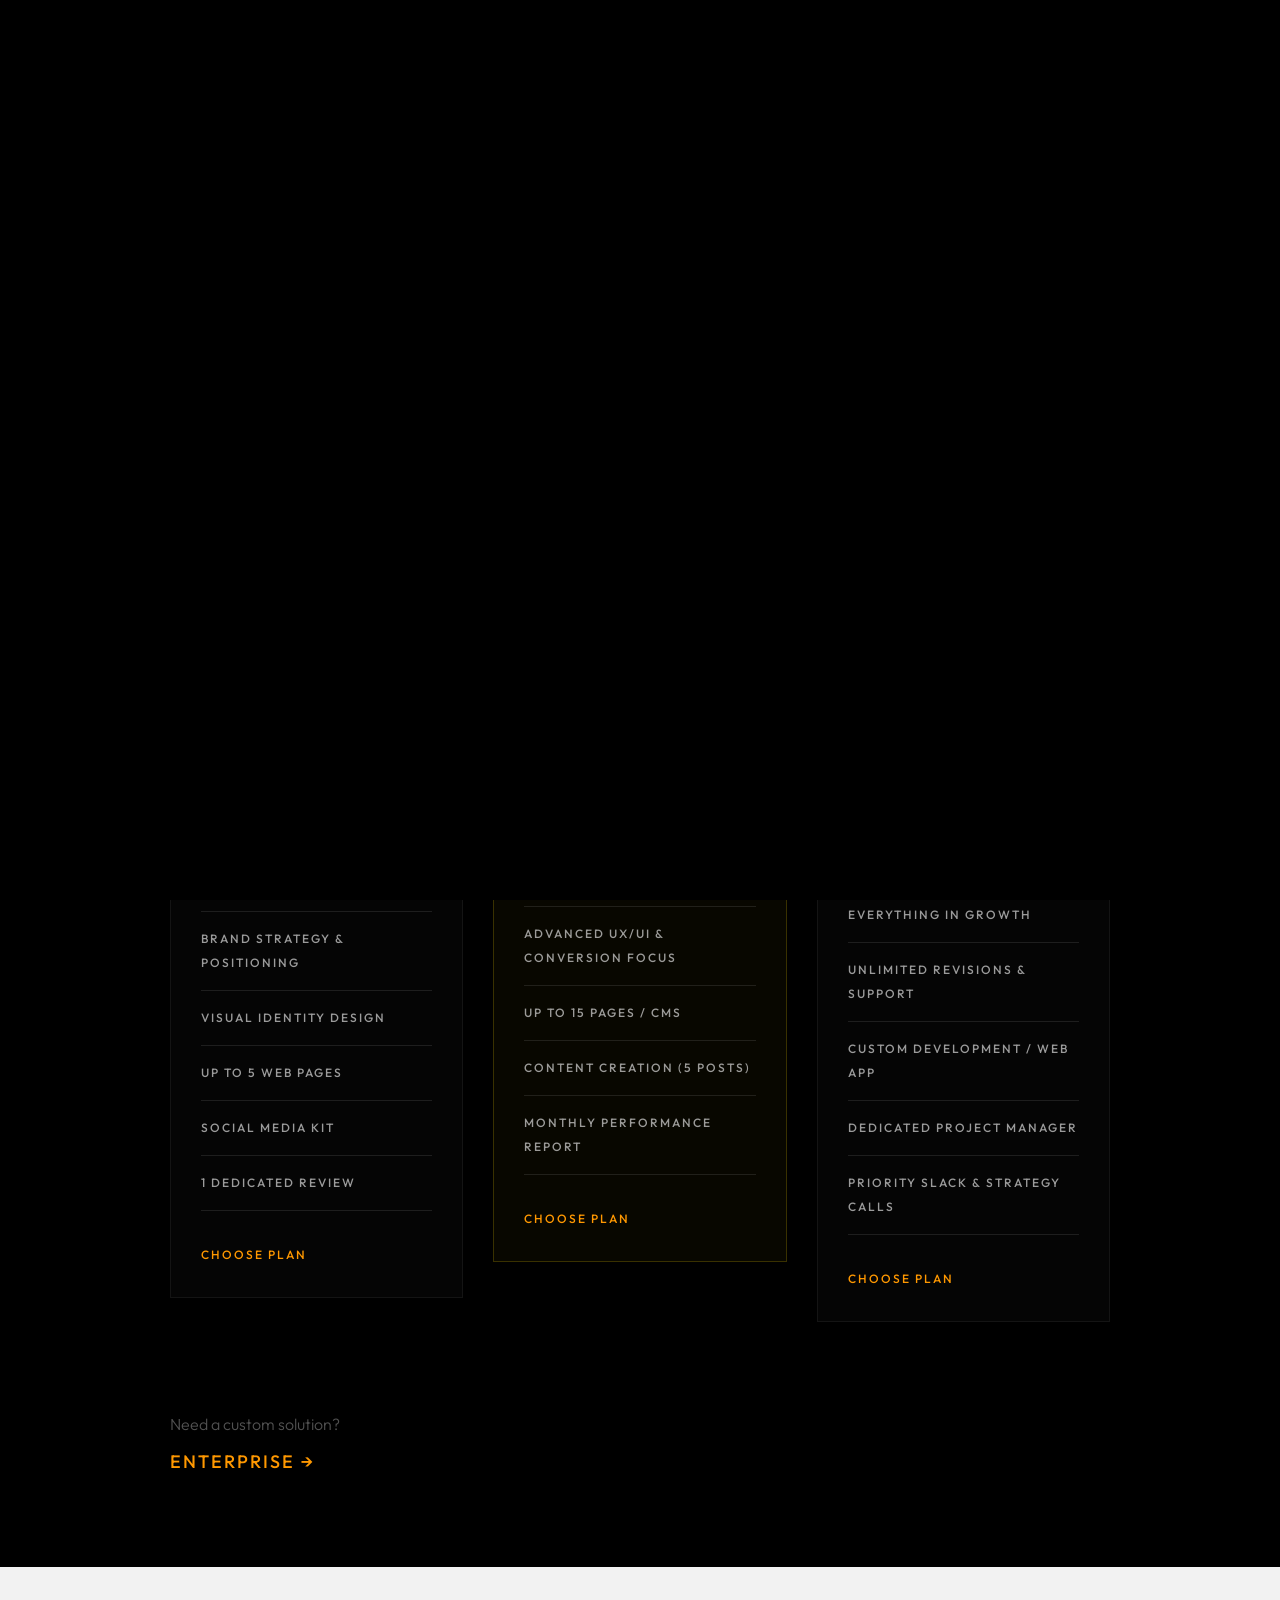
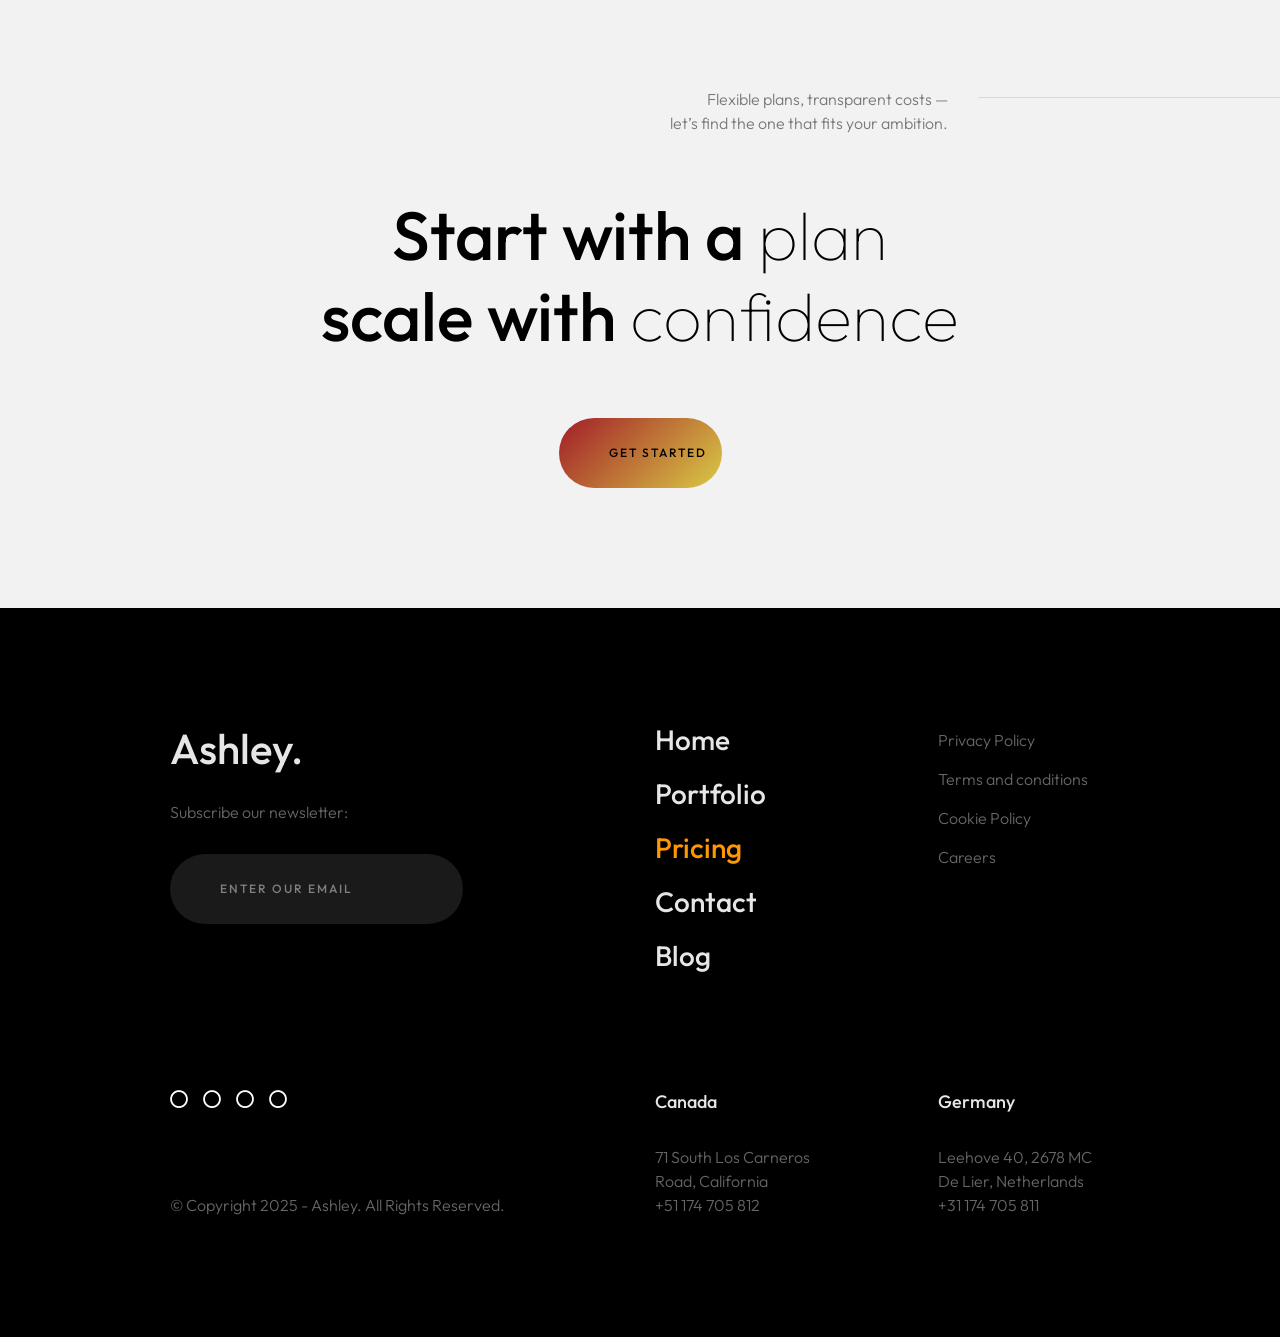
==== pricing.html @ d5f444a1 "eliora visuals website starter remplet" ====
<!DOCTYPE html>
<html lang="zxx">

<head>

    <meta charset="UTF-8">
    <meta name="viewport" content="width=device-width, initial-scale=1.0">
    <meta http-equiv="X-UA-Compatible" content="ie=edge">

    <!-- bootstrap grid css -->
    <link rel="stylesheet" href="css/plugins/bootstrap-grid.css">
    <!-- font awesome css -->
    <link rel="stylesheet" href="css/plugins/font-awesome.min.css">
    <!-- swiper css -->
    <link rel="stylesheet" href="css/plugins/swiper.min.css">
    <!-- fancybox css -->
    <link rel="stylesheet" href="css/plugins/fancybox.min.css">
    <!-- ashley scss -->
    <link rel="stylesheet" href="css/style.css">
    <!-- page name -->
    <title>Ashley · Pricing</title>

</head>

<body>

    <!-- wrapper -->
    <div class="mil-wrapper" id="top">

        <!-- cursor -->
        <div class="mil-ball">
            <span class="mil-icon-1">
                <svg viewBox="0 0 128 128">
                    <path d="M106.1,41.9c-1.2-1.2-3.1-1.2-4.2,0c-1.2,1.2-1.2,3.1,0,4.2L116.8,61H11.2l14.9-14.9c1.2-1.2,1.2-3.1,0-4.2	c-1.2-1.2-3.1-1.2-4.2,0l-20,20c-1.2,1.2-1.2,3.1,0,4.2l20,20c0.6,0.6,1.4,0.9,2.1,0.9s1.5-0.3,2.1-0.9c1.2-1.2,1.2-3.1,0-4.2	L11.2,67h105.5l-14.9,14.9c-1.2,1.2-1.2,3.1,0,4.2c0.6,0.6,1.4,0.9,2.1,0.9s1.5-0.3,2.1-0.9l20-20c1.2-1.2,1.2-3.1,0-4.2L106.1,41.9	z" />
                </svg>
            </span>
            <div class="mil-more-text">More</div>
            <div class="mil-choose-text">Сhoose</div>
        </div>
        <!-- cursor end -->

        <!-- preloader -->
        <div class="mil-preloader">
            <div class="mil-preloader-animation">
                <div class="mil-pos-abs mil-animation-1">
                    <p class="mil-h3 mil-muted mil-thin">We</p>
                    <p class="mil-h3 mil-muted mil-thin">Speak in</p>
                    <p class="mil-h3 mil-muted mil-thin">Light</p>
                </div>
                <div class="mil-pos-abs mil-animation-2">
                    <div class="mil-reveal-frame">
                        <p class="mil-reveal-box"></p>
                        <p class="mil-h3 mil-muted">ELIORA VISUALS.</p>
                    </div>
                </div>
            </div>
        </div>
        <!-- preloader end -->

        <!-- scrollbar progress -->
        <div class="mil-progress-track">
            <div class="mil-progress"></div>
        </div>
        <!-- scrollbar progress end -->

        <!-- menu -->
        <div class="mil-menu-frame">
            <!-- frame clone -->
            <div class="mil-frame-top">
                <a href="index.html" class="mil-logo">Eliora.</a>
                <div class="mil-menu-btn">
                    <span></span>
                </div>
            </div>
            <!-- frame clone end -->
            <div class="container">
                <div class="mil-menu-content">
                    <div class="row">
                        <div class="col-xl-5">

                            <nav class="mil-main-menu" id="swupMenu">
                                <ul>
                                    <li class="mil-has-children">
                                        <a href="index.html">Homepage</a>
                                        <!-- <ul>
                                            <li><a href="index.html">Landing page</a></li>
                                            <li><a href="home-2.html">Personal</a></li>
                                            <li><a href="portfolio-3.html">Portfolio slider</a></li>
                                        </ul> -->
                                    </li>
                                    <li class="mil-has-children">
                                        <a href="portfolio.html">Portfolio</a>
                                        <!-- <ul>
                                            <li><a href="portfolio-1.html">Grid type 1</a></li>
                                            <li><a href="portfolio-2.html">Grid type 2</a></li>
                                            <li><a href="portfolio-3.html">Slider</a></li>
                                        </ul> -->
                                    </li>
                                    <li class="mil-has-children mil-active">
                                        <a href="services.html">Services</a>   <!-- active / pricing -->
                                        <!-- <ul>
                                            <li><a href="services.html">Services List</a></li>
                                            <li><a href="pricing.html">Pricing plans</a></li>  
                                        </ul> -->
                                    </li>
                                    <li class="mil-has-children">
                                        <a href="pricing.html">Pricing</a>
                                    </li>
                                    <li class="mil-has-children">
                                        <a href="#.">Newsletter</a>
                                        <ul>
                                            <li><a href="blog.html">Blog List</a></li>
                                            <li><a href="publication.html">Publication</a></li>
                                        </ul>
                                    </li>
                                    <li class="mil-has-children">
                                        <a href="#.">Other pages</a>
                                        <ul>
                                            <li><a href="team.html">Team</a></li>
                                            <li><a href="contact.html">Contact</a></li>
                                            <li><a href="404.html">404</a></li>
                                        </ul>
                                    </li>
                                </ul>
                            </nav>

                        </div>
                        <div class="col-xl-7">

                            <div class="mil-menu-right-frame">
                                <div class="mil-animation-in">
                                    <div class="mil-animation-frame">
                                        <div class="mil-animation mil-position-1 mil-scale" data-value-1="2" data-value-2="2"></div>
                                    </div>
                                </div>
                                <div class="mil-menu-right">
                                    <div class="row">
                                        <div class="col-lg-8 mil-mb-60">

                                            <h6 class="mil-muted mil-mb-30">Projects</h6>

                                            <ul class="mil-menu-list">
                                                <li><a href="project-1.html" class="mil-light-soft">Interior design studio</a></li>
                                                <li><a href="project-2.html" class="mil-light-soft">Home Security Camera</a></li>
                                                <li><a href="project-3.html" class="mil-light-soft">Kemia Honest Skincare</a></li>
                                                <li><a href="project-4.html" class="mil-light-soft">Cascade of Lava</a></li>
                                                <li><a href="project-5.html" class="mil-light-soft">Air Pro by Molekule</a></li>
                                                <li><a href="project-6.html" class="mil-light-soft">Tony's Chocolonely</a></li>
                                            </ul>

                                        </div>
                                        <div class="col-lg-4 mil-mb-60">

                                            <h6 class="mil-muted mil-mb-30">Useful links</h6>

                                            <ul class="mil-menu-list">
                                                <li><a href="#." class="mil-light-soft">Privacy Policy</a></li>
                                                <li><a href="#." class="mil-light-soft">Terms and conditions</a></li>
                                                <li><a href="#." class="mil-light-soft">Cookie Policy</a></li>
                                                <li><a href="#." class="mil-light-soft">Careers</a></li>
                                            </ul>

                                        </div>
                                    </div>
                                    <div class="mil-divider mil-mb-60"></div>
                                    <div class="row justify-content-between">

                                        <div class="col-lg-4 mil-mb-60">

                                            <h6 class="mil-muted mil-mb-30">Canada</h6>

                                            <p class="mil-light-soft mil-up">71 South Los Carneros Road, California <span class="mil-no-wrap">+51 174 705 812</span></p>

                                        </div>
                                        <div class="col-lg-4 mil-mb-60">

                                            <h6 class="mil-muted mil-mb-30">Germany</h6>

                                            <p class="mil-light-soft">Leehove 40, 2678 MC De Lier, Netherlands <span class="mil-no-wrap">+31 174 705 811</span></p>

                                        </div>
                                    </div>
                                </div>
                            </div>

                        </div>
                    </div>
                </div>
            </div>
        </div>
        <!-- menu -->

        <!-- curtain -->
        <div class="mil-curtain"></div>
        <!-- curtain end -->

        <!-- frame -->
        <div class="mil-frame">
            <div class="mil-frame-top">
                <a href="index.html" class="mil-logo">Eliora.</a>
                <div class="mil-menu-btn">
                    <span></span>
                </div>
            </div>
            <div class="mil-frame-bottom">
                <div class="mil-current-page">Pricing</div>
                <div class="mil-back-to-top">
                    <a href="#top" class="mil-link mil-dark mil-arrow-place">
                        <span>Back to top</span>
                    </a>
                </div>
            </div>
        </div>
        <!-- frame end -->

        <!-- content -->
        <div class="mil-content">
            <div id="swupMain" class="mil-main-transition">

                <!-- banner (pricing version) -->
                <div class="mil-dark-bg">
                    <div class="mil-inner-banner">
                        <div class="mi-invert-fix">
                            <div class="mil-banner-content mil-up">
                                <div class="mil-animation-frame">
                                    <div class="mil-animation mil-position-4 mil-scale" data-value-1="6" data-value-2="1.4"></div>
                                </div>
                                <div class="container">
                                    <ul class="mil-breadcrumbs mil-light mil-mb-60">
                                        <li><a href="index.html">Homepage</a></li>
                                        <li><a href="pricing.html">Pricing</a></li>
                                    </ul>
                                    <h1 class="mil-muted mil-mb-60">Simple <span class="mil-thin">plans,</span><br>bold <span class="mil-thin">impact</span></h1>
                                    <a href="#pricing-plans" class="mil-link mil-accent mil-arrow-place mil-down-arrow">
                                        <span>View pricing</span>
                                    </a>
                                </div>
                            </div>
                        </div>
                    </div>
                    <!-- banner end -->

                    <!-- pricing section (replaces services) -->
                    <section id="pricing-plans">
                        <div class="mi-invert-fix">
                            <div class="container mil-p-120-60">
                                <div class="row">
                                    
                                    
                                        
                                            <!-- pricing card 1: essential -->
                                            <div class="col-md-4 col-lg-4 mil-mb-30">
                                                <div class="mil-service-card-lg mil-offset" style="background: rgba(255,255,255,0.02); padding: 30px; border: 1px solid rgba(255,255,255,0.06);">
                                                    <div class="mil-muted mil-up mil-mb-20" style="font-size: 14px; letter-spacing: 2px;">ESSENTIAL</div>
                                                    <h2 class="mil-muted mil-up mil-mb-20" style="line-height: 1;"><span class="mil-thin">$</span>2.4k</h2>
                                                    <p class="mil-light-soft mil-up mil-mb-30">per month · 12 months commitment</p>
                                                    <ul class="mil-service-list mil-light mil-mb-30">
                                                        <li class="mil-up">Brand strategy & positioning</li>
                                                        <li class="mil-up">Visual identity design</li>
                                                        <li class="mil-up">Up to 5 web pages</li>
                                                        <li class="mil-up">Social media kit</li>
                                                        <li class="mil-up">1 dedicated review</li>
                                                    </ul>
                                                    <div class="mil-link mil-accent mil-arrow-place mil-up">
                                                        <span>Choose plan</span>
                                                    </div>
                                                </div>
                                            </div>
                                            <!-- pricing card 2: growth (highlighted) -->
                                            <div class="col-md-4 col-lg-4 mil-mb-30">
                                                <div class="mil-service-card-lg" style="background: rgba(255,215,0,0.03); padding: 30px; border: 1px solid rgba(255,215,0,0.2); position: relative;">
                                                    <span style="position: absolute; top: -10px; right: 20px; background: #caad3c; color: #0a0a0a; padding: 4px 12px; font-size: 12px; letter-spacing: 1px; border-radius: 20px;">POPULAR</span>
                                                    <div class="mil-muted mil-up mil-mb-20" style="font-size: 14px; letter-spacing: 2px;">GROWTH</div>
                                                    <h2 class="mil-muted mil-up mil-mb-20" style="line-height: 1;"><span class="mil-thin">$</span>4.8k</h2>
                                                    <p class="mil-light-soft mil-up mil-mb-30">per month · 6 months commitment</p>
                                                    <ul class="mil-service-list mil-light mil-mb-30">
                                                        <li class="mil-up">Everything in Essential</li>
                                                        <li class="mil-up">Advanced UX/UI & conversion focus</li>
                                                        <li class="mil-up">Up to 15 pages / CMS</li>
                                                        <li class="mil-up">Content creation (5 posts)</li>
                                                        <li class="mil-up">Monthly performance report</li>
                                                    </ul>
                                                    <div class="mil-link mil-accent mil-arrow-place mil-up">
                                                        <span>Choose plan</span>
                                                    </div>
                                                </div>
                                            </div>
                                            <!-- pricing card 3: unlimited -->
                                            <div class="col-md-4 col-lg-4 mil-mb-30">
                                                <div class="mil-service-card-lg mil-offset" style="background: rgba(255,255,255,0.02); padding: 30px; border: 1px solid rgba(255,255,255,0.06);">
                                                    <div class="mil-muted mil-up mil-mb-20" style="font-size: 14px; letter-spacing: 2px;">UNLIMITED</div>
                                                    <h2 class="mil-muted mil-up mil-mb-20" style="line-height: 1;"><span class="mil-thin">$</span>9.2k</h2>
                                                    <p class="mil-light-soft mil-up mil-mb-30">per month · flexible / quarterly</p>
                                                    <ul class="mil-service-list mil-light mil-mb-30">
                                                        <li class="mil-up">Everything in Growth</li>
                                                        <li class="mil-up">Unlimited revisions & support</li>
                                                        <li class="mil-up">Custom development / web app</li>
                                                        <li class="mil-up">Dedicated project manager</li>
                                                        <li class="mil-up">Priority slack & strategy calls</li>
                                                    </ul>
                                                    <div class="mil-link mil-accent mil-arrow-place mil-up">
                                                        <span>Choose plan</span>
                                                    </div>
                                                </div>
                                            </div>
                                            <!-- extra note: enterprise (using col layout) -->
                                            <div class="col-md-6 col-lg-6 mil-mb-30 d-flex align-items-end">
                                                <div class="mil-up">
                                                    <p class="mil-light-soft mil-mb-10" style="opacity: 0.8;">Need a custom solution?</p>
                                                    <h5 class="mil-muted mil-thin"><a href="contact.html" class="mil-link mil-accent mil-arrow-place" style="font-size: 18px;">Enterprise →</a></h5>
                                                </div>
                                            </div>
                                        
                                    
                                </div>
                            </div>
                        </div>
                    </section>
                </div>
                <!-- pricing end -->

                <!-- call to action (same as services page) -->
                <section class="mil-soft-bg">
                    <div class="container mil-p-120-120">
                        <div class="row">
                            <div class="col-lg-10">
                                <span class="mil-suptitle mil-suptitle-right mil-suptitle-dark mil-up">Flexible plans, transparent costs — <br>let’s find the one that fits your ambition.</span>
                            </div>
                        </div>
                        <div class="mil-center">
                            <h2 class="mil-up mil-mb-60">Start with a <span class="mil-thin">plan</span><br> scale with <span class="mil-thin">confidence</span></h2>
                            <div class="mil-up"><a href="contact.html" class="mil-button mil-arrow-place"><span>Get started</span></a></div>
                        </div>
                    </div>
                </section>
                <!-- call to action end -->

                <!-- footer (identical to services page, keep consistency) -->
                <footer class="mil-dark-bg">
                    <div class="mi-invert-fix">
                        <div class="container mil-p-120-60">
                            <div class="row justify-content-between">
                                <div class="col-md-4 col-lg-4 mil-mb-60">

                                    <div class="mil-muted mil-logo mil-up mil-mb-30">Ashley.</div>

                                    <p class="mil-light-soft mil-up mil-mb-30">Subscribe our newsletter:</p>

                                    <form class="mil-subscribe-form mil-up">
                                        <input type="text" placeholder="Enter our email">
                                        <button type="submit" class="mil-button mil-icon-button-sm mil-arrow-place"></button>
                                    </form>

                                </div>
                                <div class="col-md-7 col-lg-6">
                                    <div class="row justify-content-end">
                                        <div class="col-md-6 col-lg-7">

                                            <nav class="mil-footer-menu mil-mb-60">
                                                <ul>
                                                    <li class="mil-up">
                                                        <a href="index.html">Home</a>
                                                    </li>
                                                    <li class="mil-up">
                                                        <a href="portfolio-1.html">Portfolio</a>
                                                    </li>
                                                    <li class="mil-up mil-active">
                                                        <a href="pricing.html">Pricing</a>
                                                    </li>
                                                    <li class="mil-up">
                                                        <a href="contact.html">Contact</a>
                                                    </li>
                                                    <li class="mil-up">
                                                        <a href="blog.html">Blog</a>
                                                    </li>
                                                </ul>
                                            </nav>

                                        </div>
                                        <div class="col-md-6 col-lg-5">

                                            <ul class="mil-menu-list mil-up mil-mb-60">
                                                <li><a href="#." class="mil-light-soft">Privacy Policy</a></li>
                                                <li><a href="#." class="mil-light-soft">Terms and conditions</a></li>
                                                <li><a href="#." class="mil-light-soft">Cookie Policy</a></li>
                                                <li><a href="#." class="mil-light-soft">Careers</a></li>
                                            </ul>

                                        </div>
                                    </div>
                                </div>
                            </div>

                            <div class="row justify-content-between flex-sm-row-reverse">
                                <div class="col-md-7 col-lg-6">

                                    <div class="row justify-content-between">

                                        <div class="col-md-6 col-lg-5 mil-mb-60">

                                            <h6 class="mil-muted mil-up mil-mb-30">Canada</h6>

                                            <p class="mil-light-soft mil-up">71 South Los Carneros Road, California <span class="mil-no-wrap">+51 174 705 812</span></p>

                                        </div>
                                        <div class="col-md-6 col-lg-5 mil-mb-60">

                                            <h6 class="mil-muted mil-up mil-mb-30">Germany</h6>

                                            <p class="mil-light-soft mil-up">Leehove 40, 2678 MC De Lier, Netherlands <span class="mil-no-wrap">+31 174 705 811</span></p>

                                        </div>
                                    </div>

                                </div>
                                <div class="col-md-4 col-lg-6 mil-mb-60">

                                    <div class="mil-vert-between">
                                        <div class="mil-mb-30">
                                            <ul class="mil-social-icons mil-up">
                                                <li><a href="#." target="_blank" class="social-icon"> <i class="far fa-circle"></i></a></li>
                                                <li><a href="#." target="_blank" class="social-icon"> <i class="far fa-circle"></i></a></li>
                                                <li><a href="#." target="_blank" class="social-icon"> <i class="far fa-circle"></i></a></li>
                                                <li><a href="#." target="_blank" class="social-icon"> <i class="far fa-circle"></i></a></li>
                                            </ul>
                                        </div>
                                        <p class="mil-light-soft mil-up">© Copyright 2025 - Ashley. All Rights Reserved.</p>
                                    </div>

                                </div>
                            </div>
                        </div>
                    </div>
                </footer>
                <!-- footer end -->

                <!-- hidden elements (identical) -->
                <div class="mil-hidden-elements">
                    <div class="mil-dodecahedron">
                        <div class="mil-pentagon"><div></div><div></div><div></div><div></div><div></div></div>
                        <div class="mil-pentagon"><div></div><div></div><div></div><div></div><div></div></div>
                        <div class="mil-pentagon"><div></div><div></div><div></div><div></div><div></div></div>
                        <div class="mil-pentagon"><div></div><div></div><div></div><div></div><div></div></div>
                        <div class="mil-pentagon"><div></div><div></div><div></div><div></div><div></div></div>
                        <div class="mil-pentagon"><div></div><div></div><div></div><div></div><div></div></div>
                        <div class="mil-pentagon"><div></div><div></div><div></div><div></div><div></div></div>
                        <div class="mil-pentagon"><div></div><div></div><div></div><div></div><div></div></div>
                        <div class="mil-pentagon"><div></div><div></div><div></div><div></div><div></div></div>
                        <div class="mil-pentagon"><div></div><div></div><div></div><div></div><div></div></div>
                        <div class="mil-pentagon"><div></div><div></div><div></div><div></div><div></div></div>
                        <div class="mil-pentagon"><div></div><div></div><div></div><div></div><div></div></div>
                    </div>

                    <svg xmlns="http://www.w3.org/2000/svg" viewBox="0 0 24 24" class="mil-arrow">
                        <path d="M 14 5.3417969 C 13.744125 5.3417969 13.487969 5.4412187 13.292969 5.6367188 L 13.207031 5.7226562 C 12.816031 6.1136563 12.816031 6.7467188 13.207031 7.1367188 L 17.070312 11 L 4 11 C 3.448 11 3 11.448 3 12 C 3 12.552 3.448 13 4 13 L 17.070312 13 L 13.207031 16.863281 C 12.816031 17.254281 12.816031 17.887344 13.207031 18.277344 L 13.292969 18.363281 C 13.683969 18.754281 14.317031 18.754281 14.707031 18.363281 L 20.363281 12.707031 C 20.754281 12.316031 20.754281 11.682969 20.363281 11.292969 L 14.707031 5.6367188 C 14.511531 5.4412187 14.255875 5.3417969 14 5.3417969 z" />
                    </svg>

                    <svg width="250" viewBox="0 0 300 1404" fill="none" xmlns="http://www.w3.org/2000/svg" class="mil-lines">
                        <path fill-rule="evenodd" clip-rule="evenodd" d="M1 892L1 941H299V892C299 809.71 232.29 743 150 743C67.7096 743 1 809.71 1 892ZM0 942H300V892C300 809.157 232.843 742 150 742C67.1573 742 0 809.157 0 892L0 942Z" class="mil-move" />
                        <path fill-rule="evenodd" clip-rule="evenodd" d="M299 146V97L1 97V146C1 228.29 67.7096 295 150 295C232.29 295 299 228.29 299 146ZM300 96L0 96V146C0 228.843 67.1573 296 150 296C232.843 296 300 228.843 300 146V96Z" class="mil-move" />
                        <path fill-rule="evenodd" clip-rule="evenodd" d="M299 1H1V1403H299V1ZM0 0V1404H300V0H0Z" />
                        <path fill-rule="evenodd" clip-rule="evenodd" d="M150 -4.37115e-08L150 1404L149 1404L149 0L150 -4.37115e-08Z" />
                        <path fill-rule="evenodd" clip-rule="evenodd" d="M150 1324C232.29 1324 299 1257.29 299 1175C299 1092.71 232.29 1026 150 1026C67.7096 1026 1 1092.71 1 1175C1 1257.29 67.7096 1324 150 1324ZM150 1325C232.843 1325 300 1257.84 300 1175C300 1092.16 232.843 1025 150 1025C67.1573 1025 0 1092.16 0 1175C0 1257.84 67.1573 1325 150 1325Z" class="mil-move" />
                        <path fill-rule="evenodd" clip-rule="evenodd" d="M300 1175H0V1174H300V1175Z" class="mil-move" />
                        <path fill-rule="evenodd" clip-rule="evenodd" d="M150 678C232.29 678 299 611.29 299 529C299 446.71 232.29 380 150 380C67.7096 380 1 446.71 1 529C1 611.29 67.7096 678 150 678ZM150 679C232.843 679 300 611.843 300 529C300 446.157 232.843 379 150 379C67.1573 379 0 446.157 0 529C0 611.843 67.1573 679 150 679Z" class="mil-move" />
                        <path fill-rule="evenodd" clip-rule="evenodd" d="M299 380H1V678H299V380ZM0 379V679H300V379H0Z" class="mil-move" />
                    </svg>
                </div>
                <!-- hidden elements end -->

            </div>
        </div>
        <!-- content -->
    </div>
    <!-- wrapper end -->

    <!-- jQuery js -->
    <script src="js/plugins/jquery.min.js"></script>
    <!-- swup js -->
    <script src="js/plugins/swup.min.js"></script>
    <!-- swiper js -->
    <script src="js/plugins/swiper.min.js"></script>
    <!-- fancybox js -->
    <script src="js/plugins/fancybox.min.js"></script>
    <!-- gsap js -->
    <script src="js/plugins/gsap.min.js"></script>
    <!-- scroll smoother -->
    <script src="js/plugins/smooth-scroll.js"></script>
    <!-- scroll trigger js -->
    <script src="js/plugins/ScrollTrigger.min.js"></script>
    <!-- scroll to js -->
    <script src="js/plugins/ScrollTo.min.js"></script>
    <!-- ashley js -->
    <script src="js/main.js"></script>

</body>

</html>
---- css/style.css ----
/* -------------------------------------------

Name: 		Ruizarch
Version:    1.0
Developer:	Nazar Miller (millerDigitalDesign)
Portfolio:  https://themeforest.net/user/millerdigitaldesign/portfolio?ref=MillerDigitalDesign

p.s. I am available for Freelance hire (UI design, web development). email: miller.themes@gmail.com

------------------------------------------- */
/*--------------------------------------------

1. common
    - main
    - typography
    - link
    - button
    - form
    - breadcrumbs
    - backgrounds
    - spaces
2. components
    - preloader
    - cursor
    - hidden elements
    - scrollbar
    - frame
    - menu button
    - menu 
    - banner
    - circle text
    - lines
    - dodecahedron
    - about
    - partners
    - services
    - team
    - social icons
    - revievs
    - blog
    - footer
    - portfolio
    - map
    - accordion
    - price
    - 404
    - images
    - page transitions


--------------------------------------------*/
@import url("https://fonts.googleapis.com/css2?family=Outfit:wght@100;200;300;400;500;600;700;800;900&display=swap");
@import url(https://cdnjs.cloudflare.com/ajax/libs/font-awesome/5.15.0/css/all.min.css);
/* -------------------------------------------

main

------------------------------------------- */
*,
*:before,
*:after {
  -webkit-box-sizing: border-box;
          box-sizing: border-box;
  padding: 0;
  margin: 0;
}

html,
body {
  padding: 0;
  margin: 0;
  font-family: "Outfit", sans-serif;
  font-size: 16px;
  font-weight: 300;
  color: rgba(0, 0, 0, 0.5);
  line-height: 150%;
  -ms-scroll-chaining: none;
      overscroll-behavior: none;
}
@media screen and (max-width: 768px) {
  html,
body {
    font-size: 15px;
  }
}

*::-moz-selection {
  color: inherit;
  background-color: transparent;
}

*::selection {
  color: inherit;
  background-color: transparent;
}

.mil-wrapper {
  position: relative;
  overflow: hidden;
  max-width: 100%;
}

.container {
  pointer-events: all;
}

.mil-relative {
  position: relative;
}

.mil-o-hidden {
  overflow: hidden;
}

.mil-flex {
  display: -webkit-box;
  display: -ms-flexbox;
  display: flex;
}

.mil-vert-between {
  display: -webkit-box;
  display: -ms-flexbox;
  display: flex;
  -webkit-box-orient: vertical;
  -webkit-box-direction: normal;
      -ms-flex-direction: column;
          flex-direction: column;
  -webkit-box-pack: justify;
      -ms-flex-pack: justify;
          justify-content: space-between;
  height: 100%;
}

@media screen and (max-width: 992px) {
  .mil-mobile-hidden {
    display: none;
  }
}

section {
  position: relative;
  overflow: hidden;
}

/* -------------------------------------------

typography

------------------------------------------- */
h1,
.mil-h1,
h2,
.mil-h12,
h3,
.mil-h3,
h4,
.mil-h4,
h5,
.mil-h5,
h6,
.mil-h6 {
  font-family: "Outfit", sans-serif;
  color: rgb(0, 0, 0);
  font-weight: 500;
  line-height: 120%;
}
@media screen and (max-width: 768px) {
  h1 br,
.mil-h1 br,
h2 br,
.mil-h12 br,
h3 br,
.mil-h3 br,
h4 br,
.mil-h4 br,
h5 br,
.mil-h5 br,
h6 br,
.mil-h6 br {
    display: none;
  }
}

h1,
.mil-h1 {
  font-size: 86px;
}
@media screen and (max-width: 1400px) {
  h1,
.mil-h1 {
    font-size: 74px;
  }
}
@media screen and (max-width: 1200px) {
  h1,
.mil-h1 {
    font-size: 72px;
  }
}
@media screen and (max-width: 992px) {
  h1,
.mil-h1 {
    font-size: 58px;
  }
}
@media screen and (max-width: 768px) {
  h1,
.mil-h1 {
    font-size: 34px;
  }
}

h2,
.mil-h2 {
  font-size: 68px;
  line-height: 120%;
}
@media screen and (max-width: 1200px) {
  h2,
.mil-h2 {
    font-size: 56px;
  }
}
@media screen and (max-width: 992px) {
  h2,
.mil-h2 {
    font-size: 44px;
  }
}
@media screen and (max-width: 768px) {
  h2,
.mil-h2 {
    font-size: 36px;
  }
}

h3,
.mil-h3 {
  font-size: 42px;
}
@media screen and (max-width: 1200px) {
  h3,
.mil-h3 {
    font-size: 39px;
  }
}
@media screen and (max-width: 992px) {
  h3,
.mil-h3 {
    font-size: 36px;
  }
}
@media screen and (max-width: 768px) {
  h3,
.mil-h3 {
    font-size: 30px;
  }
}

h4,
.mil-h4 {
  font-size: 28px;
}
@media screen and (max-width: 1200px) {
  h4,
.mil-h4 {
    font-size: 26px;
  }
}
@media screen and (max-width: 992px) {
  h4,
.mil-h4 {
    font-size: 24px;
  }
}
@media screen and (max-width: 768px) {
  h4,
.mil-h4 {
    font-size: 22px;
  }
}

h5,
.mil-h5 {
  font-size: 20px;
  line-height: 150%;
}
@media screen and (max-width: 768px) {
  h5,
.mil-h5 {
    font-size: 18px;
  }
}

h6,
.mil-h6 {
  font-size: 18px;
  line-height: 150%;
}
@media screen and (max-width: 1200px) {
  h6,
.mil-h6 {
    font-size: 17px;
  }
}
@media screen and (max-width: 992px) {
  h6,
.mil-h6 {
    font-size: 16px;
  }
}
@media screen and (max-width: 768px) {
  h6,
.mil-h6 {
    font-size: 21px;
  }
}

.mil-no-wrap {
  white-space: nowrap;
}

blockquote {
  padding: 60px;
  background-color: rgba(0, 0, 0, 0.05);
  font-size: 18px;
  color: rgb(0, 0, 0);
  font-style: italic;
  border-left: solid 4px rgb(255, 152, 0);
}
@media screen and (max-width: 768px) {
  blockquote {
    padding: 30px;
    font-size: 16px;
  }
}

.mil-text-sm {
  font-size: 15px;
}

.mil-text-lg {
  font-size: 18px;
  line-height: 170%;
}

.mil-text-xl {
  font-size: 22px;
  line-height: 180%;
}
@media screen and (max-width: 768px) {
  .mil-text-xl {
    font-size: 20px;
  }
}

.mil-upper {
  text-transform: uppercase;
  font-size: 12px;
  font-weight: 500;
  letter-spacing: 2px;
}

.mil-bold {
  font-weight: 500;
}

.mil-thin {
  font-weight: 100;
}

a {
  color: inherit;
  text-decoration: none;
}

.mil-complex-title {
  line-height: normal;
}

.mil-accent {
  color: rgb(255, 152, 0);
}

.mil-light {
  color: rgb(255, 255, 255) !important;
}
.mil-light a {
  color: rgb(255, 255, 255) !important;
}

.mil-muted {
  color: rgba(255, 255, 255, 0.9);
}

.mil-dark {
  color: rgb(0, 0, 0);
}

.mil-light-soft {
  color: rgba(255, 255, 255, 0.4);
}

.mil-dark-soft {
  color: rgba(0, 0, 0, 0.5);
}

.mil-marker {
  background-color: rgb(255, 152, 0);
  padding: 0 5px;
}

.mil-center {
  text-align: center;
}

.mil-left {
  text-align: left;
}

.mil-right {
  text-align: right;
}

@media screen and (max-width: 576px) {
  .mil-sm-center {
    text-align: center;
  }
}

.mil-suptitle {
  position: relative;
  display: block;
  margin-bottom: 60px;
}
.mil-suptitle:before {
  content: "";
  position: absolute;
  right: calc(100% + 30px);
  top: 10px;
  width: 600px;
  height: 1px;
  background-color: rgb(255, 255, 255);
  opacity: 0.2;
}
.mil-suptitle.mil-suptitle-right {
  text-align: right;
}
.mil-suptitle.mil-suptitle-right:before {
  left: calc(100% + 30px);
}
@media screen and (max-width: 768px) {
  .mil-suptitle.mil-suptitle-right {
    text-align: center;
  }
  .mil-suptitle.mil-suptitle-right:before {
    display: none;
  }
}
.mil-suptitle.mil-suptitle-dark:before {
  background-color: rgb(0, 0, 0);
  opacity: 0.1;
}
@media screen and (max-width: 768px) {
  .mil-suptitle {
    margin-bottom: 60px;
  }
}

.mil-divider {
  width: 100%;
  height: 1px;
  background-color: rgba(255, 255, 255, 0.1);
}

.mil-img-frame {
  position: relative;
  overflow: hidden;
  width: 100%;
  padding-bottom: 140%;
}
.mil-img-frame img {
  position: absolute;
  top: 0;
  left: 0;
  width: 100%;
  height: 100%;
  -o-object-fit: cover;
     object-fit: cover;
  -o-object-position: center;
     object-position: center;
}

/* -------------------------------------------

link

------------------------------------------- */
.mil-link {
  cursor: pointer;
  display: -webkit-inline-box;
  display: -ms-inline-flexbox;
  display: inline-flex;
  -webkit-box-align: center;
      -ms-flex-align: center;
          align-items: center;
  font-weight: 500;
  text-transform: uppercase;
  letter-spacing: 2px;
  font-size: 12px;
}
.mil-link svg {
  margin-left: 15px;
  border-radius: 50%;
  width: 40px;
  height: 40px;
  padding: 10px;
  background-color: rgba(255, 255, 255, 0.1);
  -webkit-transition: 0.4s cubic-bezier(0, 0, 0.3642, 1);
  transition: 0.4s cubic-bezier(0, 0, 0.3642, 1);
}
.mil-link svg path {
  fill: rgb(255, 255, 255);
}
.mil-link.mil-accent svg {
  background-color: rgba(255, 255, 255, 0.1);
  -webkit-transition: 0.4s cubic-bezier(0, 0, 0.3642, 1);
  transition: 0.4s cubic-bezier(0, 0, 0.3642, 1);
}
.mil-link.mil-accent svg path {
  fill: rgb(255, 152, 0);
}
.mil-link.mil-dark svg {
  background-color: rgba(0, 0, 0, 0.1);
  -webkit-transition: 0.4s cubic-bezier(0, 0, 0.3642, 1);
  transition: 0.4s cubic-bezier(0, 0, 0.3642, 1);
}
.mil-link.mil-dark svg path {
  fill: rgb(0, 0, 0);
}
.mil-link:hover svg {
  -webkit-transform: scale(1.15);
          transform: scale(1.15);
}
.mil-link.mil-down-arrow svg {
  -webkit-transform: rotate(90deg);
          transform: rotate(90deg);
}
.mil-link.mil-down-arrow:hover svg {
  -webkit-transform: scale(1.15) rotate(90deg);
          transform: scale(1.15) rotate(90deg);
}
.mil-link.mil-icon-left {
  display: -webkit-box;
  display: -ms-flexbox;
  display: flex;
  -webkit-box-orient: horizontal;
  -webkit-box-direction: reverse;
      -ms-flex-direction: row-reverse;
          flex-direction: row-reverse;
}
.mil-link.mil-icon-left svg {
  margin-left: 0;
  margin-right: 15px;
  -webkit-transform: rotate(180deg);
          transform: rotate(180deg);
}
.mil-link.mil-icon-left:hover svg {
  -webkit-transform: scale(1.15) rotate(180deg);
          transform: scale(1.15) rotate(180deg);
}

/* -------------------------------------------

button

------------------------------------------- */
.mil-button {
  cursor: pointer;
  display: -webkit-inline-box;
  display: -ms-inline-flexbox;
  display: inline-flex;
  -webkit-box-align: center;
      -ms-flex-align: center;
          align-items: center;
  -webkit-box-pack: center;
      -ms-flex-pack: center;
          justify-content: center;
  border: none;
  letter-spacing: 2px;
  font-size: 12px;
  background: linear-gradient(135deg, #a11d28, #daca45); /* THIS CHANGE ZOHAR */
  color: rgb(0, 0, 0);
  border-radius: 70px;
  padding: 0 15px 0 50px;
  height: 70px;
  text-transform: uppercase;
  font-weight: 500;
  -webkit-transition: 0.4s cubic-bezier(0, 0, 0.3642, 1);
  transition: 0.4s cubic-bezier(0, 0, 0.3642, 1);
}
.mil-button span {
  white-space: nowrap;
}
.mil-button svg {
  margin-left: 30px;
  border-radius: 50%;
  width: 40px;
  height: 40px;
  padding: 10px;
  background-color: rgb(0, 0, 0);
  -webkit-transition: 0.4s cubic-bezier(0, 0, 0.3642, 1);
  transition: 0.4s cubic-bezier(0, 0, 0.3642, 1);
}
.mil-button svg path {
  fill: rgb(255, 152, 0);
}
.mil-button.mil-icon-button {
  padding: 15px;
}
.mil-button.mil-icon-button svg {
  margin-left: 0;
}
.mil-button.mil-icon-button-sm {
  padding: 0;
  height: 40px;
}
.mil-button.mil-icon-button-sm svg {
  margin-left: 0;
  background-color: rgb(255, 152, 0);
}
.mil-button.mil-icon-button-sm svg path {
  fill: rgb(0, 0, 0);
}
.mil-button:hover {
  -webkit-transform: scale(1.015);
          transform: scale(1.015);
  -webkit-filter: brightness(110%);
          filter: brightness(110%);
}
.mil-button:hover svg {
  -webkit-transform: scale(1.15);
          transform: scale(1.15);
}
.mil-button.mil-arrow-down svg {
  -webkit-transform: rotate(90deg);
          transform: rotate(90deg);
}
.mil-button.mil-arrow-down:hover {
  -webkit-transform: scale(1.015);
          transform: scale(1.015);
  -webkit-filter: brightness(110%);
          filter: brightness(110%);
}
.mil-button.mil-arrow-down:hover svg {
  -webkit-transform: scale(1.15) rotate(90deg);
          transform: scale(1.15) rotate(90deg);
}
@media screen and (max-width: 992px) {
  .mil-button {
    height: 60px;
    padding: 0 10px 0 40px;
  }
  .mil-button svg {
    margin-left: 25px;
  }
}

/* -------------------------------------------

form

------------------------------------------- */
input,
textarea {
  position: relative;
  height: 70px;
  padding: 0 30px;
  width: 100%;
  font-size: 12px;
  text-transform: uppercase;
  letter-spacing: 2px;
  font-weight: 500;
  font-family: "Outfit", sans-serif;
  color: rgb(0, 0, 0);
  border: none;
  border-bottom: solid 1px rgba(0, 0, 0, 0.2);
  margin-bottom: 30px;
}
input:focus,
textarea:focus {
  outline: inherit;
}
input::-webkit-input-placeholder, textarea::-webkit-input-placeholder {
  font-size: 12px;
  text-transform: uppercase;
  letter-spacing: 2px;
  font-weight: 500;
  color: rgba(0, 0, 0, 0.5);
}
input::-moz-placeholder, textarea::-moz-placeholder {
  font-size: 12px;
  text-transform: uppercase;
  letter-spacing: 2px;
  font-weight: 500;
  color: rgba(0, 0, 0, 0.5);
}
input:-ms-input-placeholder, textarea:-ms-input-placeholder {
  font-size: 12px;
  text-transform: uppercase;
  letter-spacing: 2px;
  font-weight: 500;
  color: rgba(0, 0, 0, 0.5);
}
input::-ms-input-placeholder, textarea::-ms-input-placeholder {
  font-size: 12px;
  text-transform: uppercase;
  letter-spacing: 2px;
  font-weight: 500;
  color: rgba(0, 0, 0, 0.5);
}
input::placeholder,
textarea::placeholder {
  font-size: 12px;
  text-transform: uppercase;
  letter-spacing: 2px;
  font-weight: 500;
  color: rgba(0, 0, 0, 0.5);
}

textarea {
  padding: 15px 30px;
  height: 300px;
}

/* -------------------------------------------

breadcrumbs

------------------------------------------- */
.mil-breadcrumbs {
  display: -webkit-inline-box;
  display: -ms-inline-flexbox;
  display: inline-flex;
  -webkit-box-align: center;
      -ms-flex-align: center;
          align-items: center;
  position: relative;
}
.mil-breadcrumbs:before {
  content: "";
  position: absolute;
  right: calc(100% + 30px);
  top: 10px;
  width: 100vw;
  height: 1px;
  background-color: rgba(0, 0, 0, 0.1);
}
.mil-breadcrumbs li {
  list-style-type: none;
}
.mil-breadcrumbs li:after {
  content: "/";
  margin: 0 15px;
  color: rgb(0, 0, 0);
}
.mil-breadcrumbs li a {
  color: rgb(0, 0, 0);
  text-transform: uppercase;
  letter-spacing: 2px;
  font-weight: 500;
  font-size: 12px;
  white-space: nowrap;
  -webkit-transition: 0.2s cubic-bezier(0, 0, 0.3642, 1);
  transition: 0.2s cubic-bezier(0, 0, 0.3642, 1);
}
.mil-breadcrumbs li a:hover {
  color: rgb(255, 152, 0);
}
.mil-breadcrumbs li:last-child {
  margin-right: 0;
  cursor: not-allowed;
}
.mil-breadcrumbs li:last-child a {
  opacity: 0.4;
  pointer-events: none;
}
.mil-breadcrumbs li:last-child:after {
  display: none;
}
.mil-breadcrumbs.mil-light:before {
  background-color: rgba(255, 255, 255, 0.1);
}
.mil-breadcrumbs.mil-light li:after {
  color: rgba(255, 255, 255, 0.9);
}
.mil-breadcrumbs.mil-light li a:hover {
  color: rgb(255, 152, 0) !important;
}
.mil-breadcrumbs.mil-center {
  -webkit-box-pack: center;
      -ms-flex-pack: center;
          justify-content: center;
}

/* -------------------------------------------

backgrounds

------------------------------------------- */
.mil-dark-bg {
  position: relative;
}
.mil-dark-bg:before {
  content: "";
  width: 100%;
  height: 100%;
  position: absolute;
  pointer-events: none;
  z-index: 2;
  -webkit-backdrop-filter: invert(100%);
          backdrop-filter: invert(100%);
}
.mil-dark-bg .mi-invert-fix {
  height: 100%;
  position: relative;
  pointer-events: none;
  z-index: 3;
}
.mil-dark-bg .mi-invert-fix .container {
  pointer-events: all;
}

.mil-soft-bg {
  background-color: rgb(242, 242, 242);
}

/* -------------------------------------------

spaces

------------------------------------------- */
.mil-mr-30 {
  margin-right: 30px;
}

.mil-mb-5 {
  margin-bottom: 5px;
}

.mil-mb-10 {
  margin-bottom: 10px;
}

.mil-mb-15 {
  margin-bottom: 15px;
}

.mil-mb-20 {
  margin-bottom: 15px;
}

.mil-mb-30 {
  margin-bottom: 30px;
}

.mil-mb-60 {
  margin-bottom: 60px;
}

.mil-mb-90 {
  margin-bottom: 90px;
}

.mil-mb-120 {
  margin-bottom: 120px;
}
@media screen and (max-width: 992px) {
  .mil-mb-120 {
    margin-bottom: 90px;
  }
}

.mil-mt-suptitle-offset {
  margin-top: 70px;
}
@media screen and (max-width: 992px) {
  .mil-mt-suptitle-offset {
    margin-top: 30px;
  }
}

.mil-p-120-120 {
  padding-top: 120px;
  padding-bottom: 120px;
}
@media screen and (max-width: 992px) {
  .mil-p-120-120 {
    padding-top: 90px;
    padding-bottom: 90px;
  }
}

.mil-p-120-90 {
  padding-top: 120px;
  padding-bottom: 90px;
}
@media screen and (max-width: 992px) {
  .mil-p-120-90 {
    padding-top: 90px;
    padding-bottom: 60px;
  }
}

.mil-p-0-120 {
  padding-bottom: 120px;
}
@media screen and (max-width: 992px) {
  .mil-p-0-120 {
    padding-bottom: 90px;
  }
}

.mil-p-120-0 {
  padding-top: 120px;
}
@media screen and (max-width: 992px) {
  .mil-p-120-0 {
    padding-top: 90px;
  }
}

.mil-p-120-60 {
  padding-top: 120px;
  padding-bottom: 60px;
}
@media screen and (max-width: 992px) {
  .mil-p-120-60 {
    padding-top: 90px;
    padding-bottom: 30px;
  }
}

.mil-p-90-90 {
  padding-top: 90px;
  padding-bottom: 90px;
}
@media screen and (max-width: 992px) {
  .mil-p-90-90 {
    padding-top: 60px;
    padding-bottom: 60px;
  }
}

.mil-p-90-120 {
  padding-top: 90px;
  padding-bottom: 120px;
}
@media screen and (max-width: 992px) {
  .mil-p-90-120 {
    padding-top: 60px;
    padding-bottom: 90px;
  }
}

.mil-p-0-90 {
  padding-bottom: 90px;
}
@media screen and (max-width: 992px) {
  .mil-p-0-90 {
    padding-bottom: 60px;
  }
}

.mil-p-0-30 {
  padding-bottom: 30px;
}
@media screen and (max-width: 992px) {
  .mil-p-0-30 {
    padding-bottom: 0;
  }
}

.mil-p-120-30 {
  padding-top: 120px;
  padding-bottom: 30px;
}
@media screen and (max-width: 992px) {
  .mil-p-120-30 {
    padding-top: 90px;
    padding-bottom: 0;
  }
}

.mil-adaptive-right {
  width: 100%;
  display: -webkit-box;
  display: -ms-flexbox;
  display: flex;
  -webkit-box-pack: end;
      -ms-flex-pack: end;
          justify-content: flex-end;
}
@media screen and (max-width: 992px) {
  .mil-adaptive-right {
    -webkit-box-pack: start;
        -ms-flex-pack: start;
            justify-content: flex-start;
  }
}

.mil-btn-space {
  margin-right: 30px;
}
@media screen and (max-width: 500px) {
  .mil-btn-space {
    margin-right: 50px;
    margin-bottom: 30px;
  }
}

/* -------------------------------------------

preloader

------------------------------------------- */
.mil-preloader {
  position: fixed;
  z-index: 9;
  top: 0;
  left: 0;
  width: 100%;
  height: 100vh;
  background-color: rgb(0, 0, 0);
}
.mil-preloader .mil-preloader-animation {
  opacity: 0;
  position: relative;
  height: 100vh;
  color: rgb(255, 255, 255);
}
.mil-preloader .mil-preloader-animation .mil-pos-abs {
  position: absolute;
  height: 100vh;
  width: 100%;
  display: -webkit-box;
  display: -ms-flexbox;
  display: flex;
  -webkit-box-pack: center;
      -ms-flex-pack: center;
          justify-content: center;
  -webkit-box-align: center;
      -ms-flex-align: center;
          align-items: center;
}
.mil-preloader .mil-preloader-animation .mil-pos-abs p {
  opacity: 0;
  margin-right: 15px;
}
@media screen and (max-width: 992px) {
  .mil-preloader .mil-preloader-animation .mil-pos-abs {
    -webkit-box-orient: vertical;
    -webkit-box-direction: normal;
        -ms-flex-direction: column;
            flex-direction: column;
  }
  .mil-preloader .mil-preloader-animation .mil-pos-abs p {
    margin-right: 0;
    margin-bottom: 10px;
  }
}
.mil-preloader .mil-preloader-animation .mil-pos-abs .mil-reveal-frame {
  position: relative;
  padding: 0 30px;
}
.mil-preloader .mil-preloader-animation .mil-pos-abs .mil-reveal-frame .mil-reveal-box {
  z-index: 4;
  position: absolute;
  opacity: 0;
  height: 100%;
  background-color: rgb(255, 152, 0);
}
.mil-preloader.mil-hidden {
  pointer-events: none;
}

/* -------------------------------------------

cursor

------------------------------------------- */
.mil-ball {
  width: 20px;
  height: 20px;
  position: fixed;
  z-index: 10;
  background-color: rgb(0, 0, 0);
  border-radius: 50%;
  pointer-events: none;
  display: -webkit-box;
  display: -ms-flexbox;
  display: flex;
  -webkit-box-pack: center;
      -ms-flex-pack: center;
          justify-content: center;
  -webkit-box-align: center;
      -ms-flex-align: center;
          align-items: center;
  opacity: 0.1;
}
.mil-ball .mil-icon-1 {
  position: absolute;
  width: 40px;
  height: 40px;
  -webkit-transform: scale(0);
          transform: scale(0);
}
.mil-ball .mil-icon-1 svg {
  fill: rgba(255, 255, 255, 0.9);
}
.mil-ball .mil-more-text, .mil-ball .mil-choose-text {
  position: absolute;
  width: 100%;
  text-align: center;
  display: block;
  color: rgba(255, 255, 255, 0.9);
  font-size: 12px;
  font-weight: 500;
  letter-spacing: 2px;
  text-transform: uppercase;
  -webkit-transform: scale(0);
          transform: scale(0);
}
.mil-ball.mil-accent .mil-icon-1 svg {
  fill: rgb(0, 0, 0);
}
.mil-ball.mil-accent .mil-more-text, .mil-ball.mil-accent .mil-choose-text {
  color: rgb(0, 0, 0);
}
@media screen and (max-width: 1200px) {
  .mil-ball {
    display: none;
  }
}

/* -------------------------------------------

hidden elements

------------------------------------------- */
.mil-hidden-elements .mil-dodecahedron, .mil-hidden-elements .mil-lines, .mil-hidden-elements .mil-arrow {
  display: none;
}

/* -------------------------------------------

scrollbar

------------------------------------------- */
::-webkit-scrollbar {
  display: none;
}

.mil-progress-track {
  position: fixed;
  z-index: 10;
  top: 0;
  right: 0;
  width: 4px;
  height: 100%;
  background-color: rgb(0, 0, 0);
}
.mil-progress-track .mil-progress {
  width: 4px;
  height: 0;
  background-color: rgb(255, 152, 0);
}
@media screen and (max-width: 992px) {
  .mil-progress-track {
    display: none;
  }
}

/* -------------------------------------------

frame

------------------------------------------- */
.mil-logo {
  font-size: 42px;
  font-weight: 500;
  line-height: 100%;
}
@media screen and (max-width: 992px) {
  .mil-logo {
    font-size: 36px;
  }
}

.mil-frame {
  padding: 50px 60px 60px 60px;
  position: fixed;
  z-index: 2;
  pointer-events: none;
  display: -webkit-box;
  display: -ms-flexbox;
  display: flex;
  -webkit-box-orient: vertical;
  -webkit-box-direction: normal;
      -ms-flex-direction: column;
          flex-direction: column;
  -webkit-box-pack: justify;
      -ms-flex-pack: justify;
          justify-content: space-between;
  width: 100%;
  height: 100%;
}
@media screen and (max-width: 1200px) {
  .mil-frame {
    padding: 30px;
  }
}
@media screen and (max-width: 1200px) {
  .mil-frame {
    padding: 0;
    z-index: 999;
    height: 90px;
  }
}
@media screen and (max-width: 1200px) {
  .mil-frame .mil-frame-top {
    height: 90px;
    background-color: rgba(0, 0, 0, 0.95);
    border-bottom: solid 1px rgba(255, 255, 255, 0.1);
    padding: 0 30px;
    -webkit-backdrop-filter: blur(8px);
            backdrop-filter: blur(8px);
  }
  .mil-frame .mil-frame-top .mil-logo {
    color: rgb(255, 255, 255);
  }
  .mil-frame .mil-frame-top .mil-menu-btn span, .mil-frame .mil-frame-top .mil-menu-btn span:after, .mil-frame .mil-frame-top .mil-menu-btn span:before {
    background: rgb(255, 255, 255);
  }
}
.mil-frame .mil-frame-bottom {
  width: 100%;
  display: -webkit-box;
  display: -ms-flexbox;
  display: flex;
  -webkit-box-pack: justify;
      -ms-flex-pack: justify;
          justify-content: space-between;
  -webkit-box-align: end;
      -ms-flex-align: end;
          align-items: flex-end;
}
@media screen and (max-width: 1200px) {
  .mil-frame .mil-frame-bottom {
    display: none;
  }
}
.mil-frame .mil-frame-bottom .mil-current-page {
  pointer-events: none;
  font-weight: 500;
  text-transform: uppercase;
  letter-spacing: 2px;
  font-size: 12px;
  width: 300px;
  color: rgb(0, 0, 0);
  -webkit-transform: rotate(-90deg) translateX(138px) translateY(-138px);
          transform: rotate(-90deg) translateX(138px) translateY(-138px);
}
.mil-frame .mil-frame-bottom .mil-back-to-top {
  width: 300px;
  -webkit-transform: rotate(-90deg) translateX(130px) translateY(130px);
          transform: rotate(-90deg) translateX(130px) translateY(130px);
  pointer-events: all;
}

.mil-frame-top {
  display: -webkit-box;
  display: -ms-flexbox;
  display: flex;
  -webkit-box-pack: justify;
      -ms-flex-pack: justify;
          justify-content: space-between;
  -webkit-box-align: center;
      -ms-flex-align: center;
          align-items: center;
}
.mil-frame-top .mil-logo {
  pointer-events: all;
  color: rgb(0, 0, 0);
}

/* -------------------------------------------

menu button

------------------------------------------- */
.mil-menu-btn {
  pointer-events: all;
  height: 28px;
  cursor: pointer;
  display: -webkit-box;
  display: -ms-flexbox;
  display: flex;
  -webkit-box-pack: center;
      -ms-flex-pack: center;
          justify-content: center;
  -webkit-box-align: center;
      -ms-flex-align: center;
          align-items: center;
  -webkit-transition: 0.4s cubic-bezier(0, 0, 0.3642, 1);
  transition: 0.4s cubic-bezier(0, 0, 0.3642, 1);
}
@media screen and (max-width: 992px) {
  .mil-menu-btn {
    -webkit-transform: scale(0.85);
            transform: scale(0.85);
  }
}
.mil-menu-btn span, .mil-menu-btn span:after, .mil-menu-btn span:before {
  content: "";
  display: block;
  width: 28px;
  height: 2.5px;
  background: rgb(0, 0, 0);
  -webkit-backface-visibility: hidden;
          backface-visibility: hidden;
  -webkit-transition: inherit;
  transition: inherit;
}
.mil-menu-btn span {
  position: relative;
}
.mil-menu-btn span:after, .mil-menu-btn span:before {
  position: absolute;
}
.mil-menu-btn span:before {
  top: -9px;
}
.mil-menu-btn span:after {
  width: 18px;
  top: 9px;
}
.mil-menu-btn.mil-active span {
  -webkit-transform: rotate(45deg);
          transform: rotate(45deg);
}
.mil-menu-btn.mil-active span:before {
  -webkit-transform: translate(0px, 9px) rotate(-90deg);
          transform: translate(0px, 9px) rotate(-90deg);
}
.mil-menu-btn.mil-active span:after {
  opacity: 0;
  width: 24px;
  -webkit-transform: translate(0px, -9px) rotate(-90deg);
          transform: translate(0px, -9px) rotate(-90deg);
}

/* -------------------------------------------

menu

------------------------------------------- */
.mil-menu-frame {
  position: fixed;
  z-index: 9;
  width: 100%;
  height: 100vh;
  background-color: rgb(0, 0, 0);
  opacity: 0;
  pointer-events: none;
  -webkit-transition: 0.4s cubic-bezier(0, 0, 0.3642, 1);
  transition: 0.4s cubic-bezier(0, 0, 0.3642, 1);
}
.mil-menu-frame .container {
  pointer-events: none;
}
.mil-menu-frame .mil-frame-top {
  position: absolute;
  top: 0;
  left: 0;
  width: 100%;
  padding: 50px 60px;
}
@media screen and (max-width: 1200px) {
  .mil-menu-frame .mil-frame-top {
    display: none;
  }
}
.mil-menu-frame .mil-frame-top .mil-logo {
  color: rgb(255, 255, 255);
}
.mil-menu-frame .mil-frame-top .mil-menu-btn span, .mil-menu-frame .mil-frame-top .mil-menu-btn span:after, .mil-menu-frame .mil-frame-top .mil-menu-btn span:before {
  background-color: rgb(255, 255, 255);
}
.mil-menu-frame .mil-main-menu {
  -webkit-transform: translateX(-30px);
          transform: translateX(-30px);
  opacity: 0;
  -webkit-transition: 0.4s cubic-bezier(0, 0, 0.3642, 1);
  transition: 0.4s cubic-bezier(0, 0, 0.3642, 1);
}
@media screen and (max-width: 1200px) {
  .mil-menu-frame .mil-main-menu {
    -webkit-transform: translateY(30px);
            transform: translateY(30px);
  }
}
.mil-menu-frame .mil-menu-right-frame {
  padding-left: 60px;
  position: relative;
  height: 100vh;
  display: -webkit-box;
  display: -ms-flexbox;
  display: flex;
  -webkit-box-align: end;
      -ms-flex-align: end;
          align-items: flex-end;
  border-left: solid 1px rgba(255, 255, 255, 0.1);
  opacity: 0;
  -webkit-transform: translateY(30px);
          transform: translateY(30px);
  -webkit-transition: 0.4s cubic-bezier(0, 0, 0.3642, 1);
  transition: 0.4s cubic-bezier(0, 0, 0.3642, 1);
}
.mil-menu-frame .mil-menu-right-frame .mil-menu-right {
  padding-bottom: 60px;
}
.mil-menu-frame .mil-menu-right-frame .mil-animation-in {
  position: absolute;
  top: -320px;
  right: 0;
  opacity: 0;
  -webkit-transform: translateY(-60px);
          transform: translateY(-60px);
  -webkit-transition: 0.4s cubic-bezier(0, 0, 0.3642, 1);
  transition: 0.4s cubic-bezier(0, 0, 0.3642, 1);
}
@media screen and (max-width: 1200px) {
  .mil-menu-frame .mil-menu-right-frame {
    display: none;
  }
}
@media screen and (max-height: 800px) {
  .mil-menu-frame .mil-menu-right-frame {
    display: none;
  }
}
.mil-menu-frame.mil-active {
  opacity: 1;
  pointer-events: all;
}
.mil-menu-frame.mil-active .container {
  pointer-events: all;
}
.mil-menu-frame.mil-active .mil-main-menu {
  -webkit-transform: translateX(0);
          transform: translateX(0);
  -webkit-transform: translateY(0);
          transform: translateY(0);
  opacity: 1;
  -webkit-transition-delay: 0.4s;
          transition-delay: 0.4s;
}
.mil-menu-frame.mil-active .mil-menu-right-frame {
  opacity: 1;
  -webkit-transform: translateY(0);
          transform: translateY(0);
  -webkit-transition-delay: 0.6s;
          transition-delay: 0.6s;
}
.mil-menu-frame.mil-active .mil-menu-right-frame .mil-animation-in {
  opacity: 1;
  -webkit-transform: translateY(0);
          transform: translateY(0);
  -webkit-transition-delay: 0.8s;
          transition-delay: 0.8s;
}

.mil-menu-list li {
  list-style-type: none;
  margin-bottom: 15px;
}
.mil-menu-list li:last-child {
  margin-bottom: 0;
}
.mil-menu-list li a {
  display: block;
  -webkit-transition: 0.2s cubic-bezier(0, 0, 0.3642, 1);
  transition: 0.2s cubic-bezier(0, 0, 0.3642, 1);
}
.mil-menu-list li a:hover {
  -webkit-transform: translateX(5px);
          transform: translateX(5px);
  color: rgb(255, 255, 255);
}
.mil-menu-list.mil-hori-list {
  display: -webkit-box;
  display: -ms-flexbox;
  display: flex;
}
.mil-menu-list.mil-hori-list li {
  margin-bottom: 0;
  margin-right: 30px;
}
.mil-menu-list.mil-dark li a {
  color: rgb(0, 0, 0);
}

.mil-main-menu {
  height: 100vh;
  display: -webkit-box;
  display: -ms-flexbox;
  display: flex;
  -webkit-box-align: center;
      -ms-flex-align: center;
          align-items: center;
}
.mil-main-menu ul {
  padding: 0;
  margin: 0;
}
.mil-main-menu ul li {
  margin-bottom: 40px;
}
.mil-main-menu ul li:last-child {
  margin-bottom: 0;
}
.mil-main-menu ul li a {
  position: relative;
  display: -webkit-box;
  display: -ms-flexbox;
  display: flex;
  -webkit-box-align: center;
      -ms-flex-align: center;
          align-items: center;
  font-weight: 500;
  color: rgba(255, 255, 255, 0.8);
  font-size: 34px;
  -webkit-transition: 0.4s cubic-bezier(0, 0, 0.3642, 1);
  transition: 0.4s cubic-bezier(0, 0, 0.3642, 1);
}
@media screen and (max-width: 992px) {
  .mil-main-menu ul li a {
    font-size: 26px;
  }
}
.mil-main-menu ul li a:before {
  content: "";
  position: absolute;
  left: 0;
  width: 10px;
  height: 10px;
  border-radius: 50%;
  background-color: rgba(255, 255, 255, 0.4);
  -webkit-transform: scale(0);
          transform: scale(0);
  -webkit-transition: 0.4s cubic-bezier(0, 0, 0.3642, 1);
  transition: 0.4s cubic-bezier(0, 0, 0.3642, 1);
}
.mil-main-menu ul li a:hover {
  color: rgb(255, 255, 255);
}
.mil-main-menu ul li a.mil-active {
  padding-left: 25px;
}
.mil-main-menu ul li a.mil-active:before {
  -webkit-transform: scale(1);
          transform: scale(1);
  background-color: rgb(255, 152, 0);
}
.mil-main-menu ul li.mil-active > a {
  color: rgb(255, 152, 0);
}
.mil-main-menu ul li.mil-active > a:hover {
  color: rgb(255, 152, 0) !important;
  -webkit-filter: brightness(110%);
          filter: brightness(110%);
}
.mil-main-menu ul li.mil-has-children > a:hover {
  color: rgb(255, 255, 255);
  padding-left: 25px;
}
.mil-main-menu ul li.mil-has-children > a:hover:before {
  -webkit-transform: scale(1);
          transform: scale(1);
}
.mil-main-menu ul li.mil-has-children ul {
  padding-left: 25px;
  overflow: hidden;
  max-height: 0;
  -webkit-transition: 0.6s cubic-bezier(0, 0, 0.3642, 1);
  transition: 0.6s cubic-bezier(0, 0, 0.3642, 1);
}
.mil-main-menu ul li.mil-has-children ul li {
  margin-bottom: 5px;
}
.mil-main-menu ul li.mil-has-children ul li:first-child {
  margin-top: 40px;
}
.mil-main-menu ul li.mil-has-children ul li a {
  display: block;
  font-size: 12px;
  color: rgba(255, 255, 255, 0.4);
  letter-spacing: 2px;
  font-weight: 500;
  text-transform: uppercase;
}
.mil-main-menu ul li.mil-has-children ul li a:before {
  display: none;
}
.mil-main-menu ul li.mil-has-children ul li a:hover {
  color: rgba(255, 255, 255, 0.8);
  -webkit-transform: translateX(5px);
          transform: translateX(5px);
}
.mil-main-menu ul li.mil-has-children ul.mil-active {
  max-height: 200px;
}
@media screen and (max-width: 1200px) {
  .mil-main-menu {
    -webkit-box-pack: center;
        -ms-flex-pack: center;
            justify-content: center;
  }
  .mil-main-menu ul {
    display: -webkit-box;
    display: -ms-flexbox;
    display: flex;
    -webkit-box-orient: vertical;
    -webkit-box-direction: normal;
        -ms-flex-direction: column;
            flex-direction: column;
    -webkit-box-align: center;
        -ms-flex-align: center;
            align-items: center;
  }
  .mil-main-menu ul li {
    margin-bottom: 30px;
  }
  .mil-main-menu ul li a {
    -webkit-box-pack: center;
        -ms-flex-pack: center;
            justify-content: center;
  }
  .mil-main-menu ul li a:before {
    display: none;
  }
  .mil-main-menu ul li a.mil-active {
    padding-left: 0 !important;
  }
  .mil-main-menu ul li.mil-has-children ul {
    padding-left: 0;
  }
  .mil-main-menu ul li.mil-has-children ul li:first-child {
    margin-top: 30px;
  }
}

/* -------------------------------------------

banner

------------------------------------------- */
.mil-banner {
  height: 100vh;
}
.mil-banner .container {
  height: 100%;
  display: -webkit-box;
  display: -ms-flexbox;
  display: flex;
  -webkit-box-align: end;
      -ms-flex-align: end;
          align-items: flex-end;
}
.mil-banner .mil-banner-content {
  width: 100%;
  padding-bottom: 120px;
  position: relative;
}
@media screen and (max-width: 992px) {
  .mil-banner .mil-banner-content {
    padding-bottom: 90px;
  }
}
.mil-banner .mil-lines-place {
  position: absolute;
  left: 0;
  bottom: calc(100% + 120px);
}

.mil-inner-banner .mil-banner-content {
  padding: 150px 0 0 0;
}
@media screen and (max-width: 1200px) {
  .mil-inner-banner .mil-banner-content {
    padding: 180px 0 0 0;
  }
}

.mil-banner-personal {
  height: 100vh;
  background-color: rgba(0, 0, 0, 0.1);
}
.mil-banner-personal .mil-banner-content {
  position: relative;
  padding-top: 90px;
}
@media screen and (max-width: 992px) {
  .mil-banner-personal .mil-banner-content {
    padding-top: 180px;
  }
}
.mil-banner-personal .mil-banner-content .mil-personal-text {
  margin-bottom: 300px;
}
@media screen and (max-width: 992px) {
  .mil-banner-personal .mil-banner-content .mil-personal-text {
    margin-bottom: 80px;
    text-align: center;
  }
}
.mil-banner-personal .mil-banner-content .mil-banner-panel {
  display: -webkit-box;
  display: -ms-flexbox;
  display: flex;
  -webkit-box-align: center;
      -ms-flex-align: center;
          align-items: center;
  -webkit-box-pack: justify;
      -ms-flex-pack: justify;
          justify-content: space-between;
  padding: 0 60px 0 90px;
  background-color: rgb(255, 255, 255);
  height: 180px;
  position: absolute;
  top: calc(100vh - 180px);
  left: 0;
  width: 100%;
}
@media screen and (max-width: 992px) {
  .mil-banner-personal .mil-banner-content .mil-banner-panel {
    -webkit-box-orient: vertical;
    -webkit-box-direction: normal;
        -ms-flex-direction: column;
            flex-direction: column;
    height: auto;
    padding: 60px 30px;
  }
  .mil-banner-personal .mil-banner-content .mil-banner-panel h5 {
    margin-bottom: 60px;
    text-align: center;
    width: 80%;
  }
}
.mil-banner-personal .mil-banner-content .mil-banner-panel .mil-right {
  display: -webkit-box;
  display: -ms-flexbox;
  display: flex;
}
.mil-banner-personal .mil-banner-content .mil-banner-panel .mil-right .mil-social-frame {
  display: -webkit-box;
  display: -ms-flexbox;
  display: flex;
  -webkit-box-pack: center;
      -ms-flex-pack: center;
          justify-content: center;
  -webkit-box-align: center;
      -ms-flex-align: center;
          align-items: center;
  margin-right: 30px;
  padding: 0 50px;
  background-color: rgba(0, 0, 0, 0.1);
  height: 70px;
  border-radius: 70px;
  -webkit-transition: 0.4s cubic-bezier(0, 0, 0.3642, 1);
  transition: 0.4s cubic-bezier(0, 0, 0.3642, 1);
}
.mil-banner-personal .mil-banner-content .mil-banner-panel .mil-right .mil-social-frame:hover {
  -webkit-transform: scale(1.015);
          transform: scale(1.015);
}
@media screen and (max-width: 992px) {
  .mil-banner-personal .mil-banner-content .mil-banner-panel .mil-right {
    -webkit-box-orient: vertical;
    -webkit-box-direction: normal;
        -ms-flex-direction: column;
            flex-direction: column;
  }
  .mil-banner-personal .mil-banner-content .mil-banner-panel .mil-right .mil-social-frame {
    margin-right: 0;
    margin-bottom: 30px;
    height: 60px;
  }
}
.mil-banner-personal .mil-banner-content .mil-banner-panel .mil-button {
  margin: 0 !important;
}
@media screen and (max-width: 992px) {
  .mil-banner-personal .mil-banner-content .mil-banner-panel {
    bottom: 0;
    top: auto;
  }
}
@media screen and (max-width: 768px) {
  .mil-banner-personal .mil-banner-content .mil-banner-panel {
    position: static;
    margin-bottom: 90px;
  }
}
@media screen and (max-width: 992px) {
  .mil-banner-personal {
    height: auto;
  }
}

.mil-portrait-frame {
  position: relative;
}
.mil-portrait-frame img {
  position: relative;
  bottom: 0;
  width: 100%;
  height: 100%;
  -o-object-fit: contain;
     object-fit: contain;
}
.mil-portrait-frame .mil-nimbus {
  background: radial-gradient(50% 50% at 50% 50%, rgb(255, 152, 0) 0%, rgba(250, 168, 69, 0) 100%);
  width: 100%;
  padding-bottom: 100%;
  position: absolute;
  opacity: 0.6;
}
@media screen and (max-width: 768px) {
  .mil-portrait-frame {
    height: 400px;
  }
  .mil-portrait-frame img {
    -o-object-fit: cover;
       object-fit: cover;
    -o-object-position: top;
       object-position: top;
  }
}

/* -------------------------------------------

circle text

------------------------------------------- */
.mil-circle-text {
  position: absolute;
  right: 0;
  bottom: 90px;
  display: -webkit-box;
  display: -ms-flexbox;
  display: flex;
  -webkit-box-pack: center;
      -ms-flex-pack: center;
          justify-content: center;
  -webkit-box-align: center;
      -ms-flex-align: center;
          align-items: center;
  width: 140px;
  height: 140px;
}
.mil-circle-text .mil-ct-svg {
  -webkit-transform: scale(2);
          transform: scale(2);
  width: 140px;
  height: 140px;
}
.mil-circle-text .mil-ct-svg text {
  fill: rgba(255, 255, 255, 0.4);
  text-transform: uppercase;
  font-size: 12px;
  font-weight: 500;
  -webkit-transition: 0.4s cubic-bezier(0, 0, 0.3642, 1);
  transition: 0.4s cubic-bezier(0, 0, 0.3642, 1);
}
.mil-circle-text .mil-button {
  position: absolute;
}
.mil-circle-text:hover svg text {
  fill: rgb(255, 255, 255);
}
@media screen and (max-width: 992px) {
  .mil-circle-text {
    display: none;
  }
}

/* -------------------------------------------

lines

------------------------------------------- */
@-webkit-keyframes move {
  from {
    -webkit-transform: translateY(-75px);
            transform: translateY(-75px);
  }
  50% {
    -webkit-transform: translateY(75px);
            transform: translateY(75px);
  }
  to {
    -webkit-transform: translateY(-75px);
            transform: translateY(-75px);
  }
}
@keyframes move {
  from {
    -webkit-transform: translateY(-75px);
            transform: translateY(-75px);
  }
  50% {
    -webkit-transform: translateY(75px);
            transform: translateY(75px);
  }
  to {
    -webkit-transform: translateY(-75px);
            transform: translateY(-75px);
  }
}
.mil-lines-place .mil-lines {
  opacity: 0.05;
  pointer-events: none;
}
@media screen and (max-width: 992px) {
  .mil-lines-place .mil-lines {
    display: none;
  }
}
.mil-lines-place .mil-lines path, .mil-lines-place .mil-lines rect, .mil-lines-place .mil-lines line {
  stroke: rgb(0, 0, 0);
}
.mil-lines-place .mil-lines .mil-move {
  -webkit-animation: move 10s linear infinite;
          animation: move 10s linear infinite;
}
.mil-lines-place.mil-light .mil-lines {
  opacity: 0.2;
}
.mil-lines-place.mil-light .mil-lines path, .mil-lines-place.mil-light .mil-lines rect, .mil-lines-place.mil-light .mil-lines line {
  stroke: rgb(255, 255, 255);
}

/* -------------------------------------------

dodecahedron

------------------------------------------- */
.mil-animation-frame {
  width: 100%;
  height: 100vh;
  position: absolute;
  top: 0;
  -webkit-animation: jump 10s linear infinite;
          animation: jump 10s linear infinite;
  pointer-events: none;
}

.mil-animation {
  position: absolute;
  display: inline-block;
  width: 300px;
  height: 300px;
  opacity: 0.2;
  pointer-events: none;
}

.mil-position-1 {
  top: 100px;
  right: 100px;
}
.mil-position-1 .mil-pentagon div {
  border-top: 0.1px solid rgb(255, 255, 255);
}

.mil-position-2 {
  top: -60px;
  left: 15%;
}
.mil-position-2 .mil-pentagon div {
  border-top: 1px solid rgb(255, 255, 255);
}
.mil-position-2 .mil-dodecahedron {
  -webkit-animation-delay: 0.5s;
          animation-delay: 0.5s;
}
@media screen and (max-width: 1400px) {
  .mil-position-2 {
    display: none;
  }
}

.mil-position-3 {
  bottom: -100px;
  right: 35%;
}
.mil-position-3 .mil-pentagon div {
  border-top: 1px solid rgb(255, 255, 255);
}
.mil-position-3 .mil-dodecahedron {
  -webkit-animation-delay: 1s;
          animation-delay: 1s;
}
@media screen and (max-width: 1400px) {
  .mil-position-3 {
    display: none;
  }
}

.mil-position-4 {
  top: -60px;
  right: 20%;
}
.mil-position-4 .mil-pentagon div {
  border-top: 0.1px solid rgb(255, 255, 255);
}
.mil-position-4 .mil-dodecahedron {
  -webkit-animation-delay: 0.5s;
          animation-delay: 0.5s;
}
@media screen and (max-width: 1400px) {
  .mil-position-4 {
    display: none;
  }
}
.mil-position-4.mil-dark .mil-pentagon div {
  border-top: 0.1px solid rgb(0, 0, 0);
}

.mil-dodecahedron {
  position: relative;
  left: 100px;
  top: 40px;
  width: 100px;
  height: 223px;
  -webkit-transform-style: preserve-3d;
          transform-style: preserve-3d;
  -webkit-animation: rotate 100s infinite linear;
          animation: rotate 100s infinite linear;
}
@-webkit-keyframes rotate {
  from {
    -webkit-transform: rotateX(0deg) rotateY(360deg) rotateZ(360deg);
            transform: rotateX(0deg) rotateY(360deg) rotateZ(360deg);
  }
  to {
    -webkit-transform: rotateX(360deg) rotateY(0deg) rotateZ(-360deg);
            transform: rotateX(360deg) rotateY(0deg) rotateZ(-360deg);
  }
}
@keyframes rotate {
  from {
    -webkit-transform: rotateX(0deg) rotateY(360deg) rotateZ(360deg);
            transform: rotateX(0deg) rotateY(360deg) rotateZ(360deg);
  }
  to {
    -webkit-transform: rotateX(360deg) rotateY(0deg) rotateZ(-360deg);
            transform: rotateX(360deg) rotateY(0deg) rotateZ(-360deg);
  }
}

.mil-pentagon {
  position: absolute;
  width: 100px;
}
.mil-pentagon:nth-child(1) {
  -webkit-transform: rotateY(0.2turn) translateZ(69px) rotateX(26.5deg);
          transform: rotateY(0.2turn) translateZ(69px) rotateX(26.5deg);
}
.mil-pentagon:nth-child(6) {
  bottom: 0;
  -webkit-transform: rotateY(0.2turn) translateZ(-69px) rotateX(206.5deg);
          transform: rotateY(0.2turn) translateZ(-69px) rotateX(206.5deg);
}
.mil-pentagon:nth-child(2) {
  -webkit-transform: rotateY(0.4turn) translateZ(69px) rotateX(26.5deg);
          transform: rotateY(0.4turn) translateZ(69px) rotateX(26.5deg);
}
.mil-pentagon:nth-child(7) {
  bottom: 0;
  -webkit-transform: rotateY(0.4turn) translateZ(-69px) rotateX(206.5deg);
          transform: rotateY(0.4turn) translateZ(-69px) rotateX(206.5deg);
}
.mil-pentagon:nth-child(3) {
  -webkit-transform: rotateY(0.6turn) translateZ(69px) rotateX(26.5deg);
          transform: rotateY(0.6turn) translateZ(69px) rotateX(26.5deg);
}
.mil-pentagon:nth-child(8) {
  bottom: 0;
  -webkit-transform: rotateY(0.6turn) translateZ(-69px) rotateX(206.5deg);
          transform: rotateY(0.6turn) translateZ(-69px) rotateX(206.5deg);
}
.mil-pentagon:nth-child(4) {
  -webkit-transform: rotateY(0.8turn) translateZ(69px) rotateX(26.5deg);
          transform: rotateY(0.8turn) translateZ(69px) rotateX(26.5deg);
}
.mil-pentagon:nth-child(9) {
  bottom: 0;
  -webkit-transform: rotateY(0.8turn) translateZ(-69px) rotateX(206.5deg);
          transform: rotateY(0.8turn) translateZ(-69px) rotateX(206.5deg);
}
.mil-pentagon:nth-child(5) {
  -webkit-transform: rotateY(1turn) translateZ(69px) rotateX(26.5deg);
          transform: rotateY(1turn) translateZ(69px) rotateX(26.5deg);
}
.mil-pentagon:nth-child(10) {
  bottom: 0;
  -webkit-transform: rotateY(1turn) translateZ(-69px) rotateX(206.5deg);
          transform: rotateY(1turn) translateZ(-69px) rotateX(206.5deg);
}
.mil-pentagon:nth-child(11) {
  -webkit-transform: translateZ(69px) rotateX(-90deg);
          transform: translateZ(69px) rotateX(-90deg);
}
.mil-pentagon:nth-child(12) {
  bottom: 0;
  -webkit-transform: translateZ(-69px) rotateX(90deg);
          transform: translateZ(-69px) rotateX(90deg);
}
.mil-pentagon div {
  position: absolute;
  width: 100px;
  height: 69px;
  -webkit-transform-origin: bottom;
          transform-origin: bottom;
}
.mil-pentagon div:nth-child(1) {
  -webkit-transform: rotate(0.2turn);
          transform: rotate(0.2turn);
}
.mil-pentagon div:nth-child(2) {
  -webkit-transform: rotate(0.4turn);
          transform: rotate(0.4turn);
}
.mil-pentagon div:nth-child(3) {
  -webkit-transform: rotate(0.6turn);
          transform: rotate(0.6turn);
}
.mil-pentagon div:nth-child(4) {
  -webkit-transform: rotate(0.8turn);
          transform: rotate(0.8turn);
}
.mil-pentagon div:nth-child(5) {
  -webkit-transform: rotate(1turn);
          transform: rotate(1turn);
}

@-webkit-keyframes jump {
  0% {
    -webkit-transform: translateY(-30px);
            transform: translateY(-30px);
  }
  50% {
    -webkit-transform: translateY(30px);
            transform: translateY(30px);
  }
  100% {
    -webkit-transform: translateY(-30px);
            transform: translateY(-30px);
  }
}

@keyframes jump {
  0% {
    -webkit-transform: translateY(-30px);
            transform: translateY(-30px);
  }
  50% {
    -webkit-transform: translateY(30px);
            transform: translateY(30px);
  }
  100% {
    -webkit-transform: translateY(-30px);
            transform: translateY(-30px);
  }
}
/* -------------------------------------------

about

------------------------------------------- */
.mil-about-quote {
  display: -webkit-box;
  display: -ms-flexbox;
  display: flex;
  -webkit-box-pack: justify;
      -ms-flex-pack: justify;
          justify-content: space-between;
  -webkit-box-align: center;
      -ms-flex-align: center;
          align-items: center;
}
.mil-about-quote .mil-avatar {
  width: 90px;
  height: 90px;
  border-radius: 50%;
  position: relative;
}
.mil-about-quote .mil-avatar:after {
  content: ' " ';
  color: rgb(0, 0, 0);
  width: 30px;
  height: 30px;
  border-radius: 50%;
  background-color: rgb(255, 152, 0);
  position: absolute;
  bottom: 0;
  right: 0;
  display: -webkit-box;
  display: -ms-flexbox;
  display: flex;
  padding-top: 12px;
  -webkit-box-pack: center;
      -ms-flex-pack: center;
          justify-content: center;
  font-size: 36px;
}
.mil-about-quote .mil-avatar img {
  border-radius: 50%;
  width: 100%;
  height: 100%;
  -o-object-fit: cover;
     object-fit: cover;
  -o-object-position: top;
     object-position: top;
}
.mil-about-quote .mil-quote {
  padding-left: 30px;
  width: calc(100% - 90px);
}
@media screen and (max-width: 992px) {
  .mil-about-quote .mil-avatar {
    width: 70px;
    height: 70px;
  }
  .mil-about-quote .mil-avatar:after {
    padding-top: 7px;
    width: 25px;
    height: 25px;
    font-size: 24px;
  }
  .mil-about-quote .mil-quote {
    font-size: 16px;
    padding-left: 30px;
    width: calc(100% - 70px);
  }
}

.mil-about-photo {
  position: relative;
}
.mil-about-photo .mil-lines-place {
  position: absolute;
  top: -120px;
  left: -27%;
}

/* -------------------------------------------

partners

------------------------------------------- */
.mil-infinite-show .swiper-wrapper {
  -webkit-transition-timing-function: linear;
          transition-timing-function: linear;
}

.mil-partner-frame {
  display: block;
}
.mil-partner-frame img {
  width: 100%;
}

/* -------------------------------------------

services

------------------------------------------- */
.mil-complex-text {
  display: -webkit-box;
  display: -ms-flexbox;
  display: flex;
  -webkit-box-align: center;
      -ms-flex-align: center;
          align-items: center;
}
.mil-complex-text .mil-button {
  margin-left: 30px;
}
@media screen and (max-width: 768px) {
  .mil-complex-text {
    -webkit-box-orient: vertical;
    -webkit-box-direction: normal;
        -ms-flex-direction: column;
            flex-direction: column;
  }
  .mil-complex-text .mil-button {
    margin-left: 0;
    margin-top: 60px;
  }
}

.mil-text-image {
  height: 80px;
  width: 250px;
  display: inline-block;
  overflow: hidden;
  border-radius: 70px;
  margin-right: 30px;
}
.mil-text-image img {
  width: 100%;
  height: 100%;
  -o-object-fit: cover;
     object-fit: cover;
  -o-object-position: top;
     object-position: top;
  -webkit-transition: 0.4s cubic-bezier(0, 0, 0.3642, 1);
  transition: 0.4s cubic-bezier(0, 0, 0.3642, 1);
}
.mil-text-image:hover img {
  -webkit-transform: scale(1.05);
          transform: scale(1.05);
}
@media screen and (max-width: 768px) {
  .mil-text-image {
    display: none;
  }
}

.mil-service-card-sm {
  position: relative;
  display: block;
  padding: 60px 30px;
}
.mil-service-card-sm p {
  opacity: 0;
  -webkit-transform: translateY(10px);
          transform: translateY(10px);
  overflow: hidden;
  display: -webkit-box;
  -webkit-line-clamp: 3;
  line-clamp: 3;
  -webkit-box-orient: vertical;
  -webkit-transition: 0.4s cubic-bezier(0, 0, 0.3642, 1);
  transition: 0.4s cubic-bezier(0, 0, 0.3642, 1);
}
.mil-service-card-sm .mil-button {
  -webkit-transform: scale(0.3);
          transform: scale(0.3);
  -webkit-filter: grayscale(100%);
          filter: grayscale(100%);
  opacity: 0.4;
}
.mil-service-card-sm:before {
  content: "";
  position: absolute;
  top: 0;
  left: 0;
  height: 4px;
  width: 0;
  background-color: rgb(255, 152, 0);
  -webkit-transition: 0.6s cubic-bezier(0, 0, 0.3642, 1);
  transition: 0.6s cubic-bezier(0, 0, 0.3642, 1);
}
.mil-service-card-sm:hover p {
  opacity: 1;
  -webkit-transform: translateY(0);
          transform: translateY(0);
}
.mil-service-card-sm:hover .mil-button {
  -webkit-transform: scale(1);
          transform: scale(1);
  -webkit-filter: grayscale(0);
          filter: grayscale(0);
  opacity: 1;
}
.mil-service-card-sm:hover:before {
  width: 100%;
}
@media screen and (max-width: 992px) {
  .mil-service-card-sm p {
    opacity: 1;
    -webkit-transform: translateY(0);
            transform: translateY(0);
  }
  .mil-service-card-sm .mil-button {
    -webkit-transform: scale(1);
            transform: scale(1);
    -webkit-filter: grayscale(0);
            filter: grayscale(0);
    opacity: 1;
  }
}

.mil-services-grid {
  border-top: solid 1px rgba(255, 255, 255, 0.1);
}
.mil-services-grid .mil-services-grid-item {
  border-right: solid 1px rgba(255, 255, 255, 0.1);
}
.mil-services-grid .mil-services-grid-item:first-child {
  border-left: solid 1px rgba(255, 255, 255, 0.1);
}
@media screen and (max-width: 992px) {
  .mil-services-grid {
    padding-bottom: 90px;
  }
  .mil-services-grid .mil-services-grid-item {
    border-bottom: solid 1px rgba(255, 255, 255, 0.1);
  }
  .mil-services-grid .mil-services-grid-item:nth-child(3) {
    border-left: solid 1px rgba(255, 255, 255, 0.1);
  }
}
@media screen and (max-width: 768px) {
  .mil-services-grid {
    padding-bottom: 90px;
  }
  .mil-services-grid .mil-services-grid-item {
    border-left: solid 1px rgba(255, 255, 255, 0.1);
    border-bottom: solid 1px rgba(255, 255, 255, 0.1);
  }
}

.mil-service-card-lg {
  display: block;
}
.mil-service-card-lg .mil-descr {
  padding-right: 30px;
}
.mil-service-card-lg.mil-offset {
  margin-top: 60px;
  margin-bottom: 60px;
}
@media screen and (max-width: 992px) {
  .mil-service-card-lg.mil-offset {
    margin-top: 0;
  }
}
@media screen and (max-width: 992px) {
  .mil-service-card-lg {
    margin-bottom: 60px;
  }
}
.mil-service-card-lg.mil-other-card {
  overflow: hidden;
  position: relative;
  border: solid 1px rgb(229, 229, 229);
  padding: 60px;
  -webkit-transition: 0.4s cubic-bezier(0, 0, 0.3642, 1);
  transition: 0.4s cubic-bezier(0, 0, 0.3642, 1);
}
.mil-service-card-lg.mil-other-card .mil-descr {
  padding-right: 0;
}
.mil-service-card-lg.mil-other-card:hover {
  background-color: rgb(255, 152, 0);
}
.mil-service-card-lg.mil-other-card:hover .mil-link svg {
  background-color: rgb(0, 0, 0);
}
.mil-service-card-lg.mil-other-card:hover .mil-link svg path {
  fill: rgb(255, 152, 0);
}
@media screen and (max-width: 1200px) {
  .mil-service-card-lg.mil-other-card {
    padding: 30px;
  }
}

.mil-service-list li {
  border-bottom: solid 1px rgba(255, 255, 255, 0.1);
  list-style-type: none;
  padding: 15px 0;
  text-transform: uppercase;
  letter-spacing: 2px;
  font-weight: 500;
  font-size: 12px;
}
.mil-service-list li:first-child {
  border-top: solid 1px rgba(255, 255, 255, 0.1);
}
.mil-service-list.mil-light li {
  color: rgba(255, 255, 255, 0.6);
}
.mil-service-list.mil-dark li {
  border-bottom: solid 1px rgba(0, 0, 0, 0.1);
}
.mil-service-list.mil-dark li:first-child {
  border-top: solid 1px rgba(0, 0, 0, 0.1);
}

/* -------------------------------------------

team

------------------------------------------- */
.mil-team-card {
  position: relative;
  overflow: hidden;
  padding-bottom: 130%;
}
.mil-team-card:after {
  content: "";
  position: absolute;
  bottom: 0;
  left: 0;
  height: 4px;
  width: 0;
  background-color: rgb(255, 152, 0);
  -webkit-transition: 0.6s cubic-bezier(0, 0, 0.3642, 1);
  transition: 0.6s cubic-bezier(0, 0, 0.3642, 1);
}
.mil-team-card img {
  position: absolute;
  top: 0;
  left: 0;
  width: 100%;
  height: 100%;
  -o-object-fit: cover;
     object-fit: cover;
  -o-object-position: top;
     object-position: top;
  -webkit-transform: scale(1.05);
          transform: scale(1.05);
  -webkit-transition: 0.4s cubic-bezier(0, 0, 0.3642, 1);
  transition: 0.4s cubic-bezier(0, 0, 0.3642, 1);
}
.mil-team-card.mil-offset-card {
  -webkit-transform: translateY(60px);
          transform: translateY(60px);
}
@media screen and (max-width: 992px) {
  .mil-team-card.mil-offset-card {
    -webkit-transform: none;
            transform: none;
  }
}
.mil-team-card .mil-description {
  opacity: 0;
  text-align: center;
  background-color: rgba(0, 0, 0, 0.8);
  position: absolute;
  top: 0;
  left: 0;
  width: 100%;
  height: 100%;
  padding: 60px 30px;
  display: -webkit-box;
  display: -ms-flexbox;
  display: flex;
  -webkit-box-orient: vertical;
  -webkit-box-direction: normal;
      -ms-flex-direction: column;
          flex-direction: column;
  -webkit-box-pack: end;
      -ms-flex-pack: end;
          justify-content: flex-end;
  pointer-events: none;
  -webkit-transition: 0.6s cubic-bezier(0, 0, 0.3642, 1);
  transition: 0.6s cubic-bezier(0, 0, 0.3642, 1);
}
.mil-team-card .mil-description .mil-secrc-text {
  opacity: 0;
  -webkit-transform: translateY(15px);
          transform: translateY(15px);
  -webkit-transition: 0.4s cubic-bezier(0, 0, 0.3642, 1);
  transition: 0.4s cubic-bezier(0, 0, 0.3642, 1);
  -webkit-transition-delay: 0s;
          transition-delay: 0s;
}
.mil-team-card .mil-description .mil-secrc-text a {
  color: rgb(255, 255, 255);
  -webkit-transition: 0.2s cubic-bezier(0, 0, 0.3642, 1);
  transition: 0.2s cubic-bezier(0, 0, 0.3642, 1);
}
.mil-team-card .mil-description .mil-secrc-text a:hover {
  color: rgb(255, 152, 0);
}
.mil-team-card:hover img {
  -webkit-transform: scale(1);
          transform: scale(1);
}
.mil-team-card:hover:after {
  width: 100%;
}
.mil-team-card:hover .mil-description {
  opacity: 1;
  pointer-events: all;
}
.mil-team-card:hover .mil-description .mil-secrc-text {
  opacity: 1;
  -webkit-transform: translateY(0);
          transform: translateY(0);
  -webkit-transition-delay: 0.1s;
          transition-delay: 0.1s;
}

.mil-team-list {
  position: relative;
}
.mil-team-list .mil-lines-place {
  position: absolute;
  top: -120px;
  left: -22.5%;
}

/* -------------------------------------------

social icons

------------------------------------------- */
.mil-social-icons {
  padding: 0;
  margin: 0;
  display: -webkit-box;
  display: -ms-flexbox;
  display: flex;
}
.mil-social-icons.mil-center {
  -webkit-box-pack: center;
      -ms-flex-pack: center;
          justify-content: center;
}
.mil-social-icons li {
  list-style-type: none;
  margin-right: 15px;
}
.mil-social-icons li:last-child {
  margin-right: 0;
}
.mil-social-icons li a {
  color: rgb(255, 255, 255);
  font-size: 18px;
  -webkit-transition: 0.4s cubic-bezier(0, 0, 0.3642, 1);
  transition: 0.4s cubic-bezier(0, 0, 0.3642, 1);
}
.mil-social-icons li a:hover {
  color: rgb(255, 152, 0);
}
.mil-social-icons.mil-dark li a {
  color: rgb(0, 0, 0);
}
.mil-social-icons.mil-dark li a:hover {
  color: rgb(255, 152, 0);
}

/* -------------------------------------------

revievs

------------------------------------------- */
.mil-revi-pagination {
  display: -webkit-box;
  display: -ms-flexbox;
  display: flex;
  -webkit-box-pack: center;
      -ms-flex-pack: center;
          justify-content: center;
}
@media screen and (max-width: 992px) {
  .mil-revi-pagination {
    -ms-flex-wrap: wrap;
        flex-wrap: wrap;
  }
}
.mil-revi-pagination .swiper-pagination-bullet {
  padding: 0;
  width: 110px;
  height: 110px;
  padding: 10px;
  opacity: 1;
  border: none;
  background-color: transparent;
  margin: 0 !important;
  -webkit-transition: 0.4s cubic-bezier(0, 0, 0.3642, 1) !important;
  transition: 0.4s cubic-bezier(0, 0, 0.3642, 1) !important;
}
@media screen and (max-width: 992px) {
  .mil-revi-pagination .swiper-pagination-bullet {
    width: 90px;
    height: 90px;
  }
}
.mil-revi-pagination .swiper-pagination-bullet:nth-child(2n) {
  margin-top: 30px !important;
}
@media screen and (max-width: 992px) {
  .mil-revi-pagination .swiper-pagination-bullet:nth-child(2n) {
    margin-top: 0 !important;
  }
}
.mil-revi-pagination .swiper-pagination-bullet:hover {
  -webkit-box-shadow: inset 0 0 0 4px rgb(255, 255, 255);
          box-shadow: inset 0 0 0 4px rgb(255, 255, 255);
}
.mil-revi-pagination .swiper-pagination-bullet .mil-custom-dot {
  background-color: red;
  width: 90px;
  height: 90px;
  border-radius: 50%;
  background-size: cover;
  background-position: top;
  -webkit-transition: 0.4s cubic-bezier(0, 0, 0.3642, 1) !important;
  transition: 0.4s cubic-bezier(0, 0, 0.3642, 1) !important;
}
@media screen and (max-width: 992px) {
  .mil-revi-pagination .swiper-pagination-bullet .mil-custom-dot {
    width: 70px;
    height: 70px;
  }
}
.mil-revi-pagination .swiper-pagination-bullet .mil-custom-dot.mil-slide-1 {
  background-image: url(../img/faces/customers/1.jpg);
}
.mil-revi-pagination .swiper-pagination-bullet .mil-custom-dot.mil-slide-2 {
  background-image: url(../img/faces/customers/2.jpg);
}
.mil-revi-pagination .swiper-pagination-bullet .mil-custom-dot.mil-slide-3 {
  background-image: url(../img/faces/customers/3.jpg);
}
.mil-revi-pagination .swiper-pagination-bullet .mil-custom-dot.mil-slide-4 {
  background-image: url(../img/faces/customers/4.jpg);
}
.mil-revi-pagination .swiper-pagination-bullet .mil-custom-dot.mil-slide-5 {
  background-image: url(../img/faces/customers/5.jpg);
}
.mil-revi-pagination .swiper-pagination-bullet .mil-custom-dot.mil-slide-6 {
  background-image: url(../img/faces/customers/6.jpg);
}
.mil-revi-pagination .swiper-pagination-bullet .mil-custom-dot.mil-slide-7 {
  background-image: url(../img/faces/customers/7.jpg);
}
.mil-revi-pagination .swiper-pagination-bullet.swiper-pagination-bullet-active {
  -webkit-box-shadow: inset 0 0 0 4px rgb(255, 152, 0);
          box-shadow: inset 0 0 0 4px rgb(255, 152, 0);
}

.mil-quote-icon {
  display: block;
  margin: 0 auto;
  width: 40px;
  height: 40px;
  margin-bottom: 15px;
}
.mil-quote-icon path {
  fill: rgb(255, 152, 0);
}

.mil-slider-nav {
  display: -webkit-box;
  display: -ms-flexbox;
  display: flex;
}
.mil-slider-nav .mil-slider-arrow {
  width: 40px;
  height: 40px;
  padding: 10px;
  background-color: rgb(0, 0, 0);
  border-radius: 50%;
  cursor: pointer;
  -webkit-transition: 0.4s cubic-bezier(0, 0, 0.3642, 1);
  transition: 0.4s cubic-bezier(0, 0, 0.3642, 1);
}
.mil-slider-nav .mil-slider-arrow svg path {
  fill: rgb(255, 152, 0);
}
.mil-slider-nav .mil-slider-arrow.mil-prev {
  margin-right: 10px;
  -webkit-transform: rotate(180deg);
          transform: rotate(180deg);
}
.mil-slider-nav .mil-slider-arrow.swiper-button-disabled {
  opacity: 0.1;
  cursor: not-allowed;
}
.mil-slider-nav .mil-slider-arrow:hover {
  -webkit-transform: scale(1.15);
          transform: scale(1.15);
}
.mil-slider-nav .mil-slider-arrow:hover.mil-prev {
  -webkit-transform: rotate(180deg) scale(1.15);
          transform: rotate(180deg) scale(1.15);
}
.mil-slider-nav.mil-reviews-nav {
  position: absolute;
  top: 160px;
  left: 0;
  width: 100%;
  -webkit-box-pack: justify;
      -ms-flex-pack: justify;
          justify-content: space-between;
}
@media screen and (max-width: 992px) {
  .mil-slider-nav.mil-reviews-nav {
    top: 0;
  }
}
.mil-slider-nav.mil-soft .mil-slider-arrow {
  background-color: rgb(229, 229, 229);
}
.mil-slider-nav.mil-soft .mil-slider-arrow svg path {
  fill: rgb(0, 0, 0);
}

/* -------------------------------------------

blog

------------------------------------------- */
.mil-blog-card {
  display: block;
}
.mil-blog-card .mil-cover-frame {
  position: relative;
  overflow: hidden;
  padding-bottom: 65%;
  margin-bottom: 30px;
}
.mil-blog-card .mil-cover-frame img {
  width: 100%;
  height: 100%;
  -o-object-fit: cover;
     object-fit: cover;
  -o-object-position: center;
     object-position: center;
  position: absolute;
  top: 0;
  left: 0;
  -webkit-transition: 0.4s cubic-bezier(0, 0, 0.3642, 1);
  transition: 0.4s cubic-bezier(0, 0, 0.3642, 1);
}
.mil-blog-card .mil-post-descr {
  padding: 30px 30px 0 0;
}
.mil-blog-card .mil-post-descr .mil-post-text {
  text-overflow: ellipsis;
  display: -webkit-box;
  -webkit-line-clamp: 2;
  -webkit-box-orient: vertical;
  overflow: hidden;
}
.mil-blog-card:hover .mil-cover-frame img {
  -webkit-transform: scale(1.05);
          transform: scale(1.05);
}
.mil-blog-card.mil-blog-card-hori {
  padding-top: 60px;
  border-top: solid 1px rgb(229, 229, 229);
  display: -webkit-box;
  display: -ms-flexbox;
  display: flex;
  -webkit-box-align: center;
      -ms-flex-align: center;
          align-items: center;
}
.mil-blog-card.mil-blog-card-hori .mil-cover-frame {
  margin-bottom: 0;
  width: 450px;
  padding-bottom: 27%;
}
.mil-blog-card.mil-blog-card-hori .mil-post-descr {
  width: calc(100% - 450px);
  padding: 0;
  padding-left: 60px;
}
@media screen and (max-width: 992px) {
  .mil-blog-card.mil-blog-card-hori {
    display: block;
    padding-top: 0;
    border: none;
  }
  .mil-blog-card.mil-blog-card-hori .mil-cover-frame {
    width: 100%;
    padding-bottom: 65%;
    margin-bottom: 30px;
  }
  .mil-blog-card.mil-blog-card-hori .mil-post-descr {
    width: 100%;
    padding: 30px 30px 0 0;
  }
}

.mil-labels {
  display: -webkit-box;
  display: -ms-flexbox;
  display: flex;
  -webkit-box-align: center;
      -ms-flex-align: center;
          align-items: center;
  padding: 0;
}
.mil-labels .mil-label {
  margin-right: 15px;
}
.mil-labels .mil-label:last-child {
  margin-right: 0;
}

.mil-pagination {
  padding-top: 60px;
  border-top: solid 1px rgba(0, 0, 0, 0.1);
  display: -webkit-box;
  display: -ms-flexbox;
  display: flex;
  -webkit-box-pack: center;
      -ms-flex-pack: center;
          justify-content: center;
  margin-top: 20px;
}

.mil-pagination-btn {
  display: inline-block;
  width: 40px;
  height: 40px;
  font-size: 12px;
  font-weight: 500;
  border-radius: 50%;
  background-color: rgba(0, 0, 0, 0.1);
  color: rgb(0, 0, 0);
  text-align: center;
  line-height: 40px;
  text-decoration: none;
  margin-right: 10px;
}

.mil-pagination-btn.mil-active {
  background-color: rgb(255, 152, 0);
}

.mil-category-list {
  display: -webkit-box;
  display: -ms-flexbox;
  display: flex;
}
.mil-category-list li {
  list-style-type: none;
  margin-right: 10px;
}
.mil-category-list li:last-child {
  margin-right: 0;
}
.mil-category-list li a {
  height: 40px;
  display: -webkit-inline-box;
  display: -ms-inline-flexbox;
  display: inline-flex;
  -webkit-box-pack: center;
      -ms-flex-pack: center;
          justify-content: center;
  -webkit-box-align: center;
      -ms-flex-align: center;
          align-items: center;
  background-color: transparent;
  padding: 0 20px;
  border-radius: 40px;
  color: rgb(0, 0, 0);
  text-transform: uppercase;
  font-size: 12px;
  font-weight: 500;
  letter-spacing: 2px;
  -webkit-transition: 0.4s cubic-bezier(0, 0, 0.3642, 1);
  transition: 0.4s cubic-bezier(0, 0, 0.3642, 1);
}
.mil-category-list li a:hover {
  background-color: rgb(229, 229, 229);
}
.mil-category-list li a.mil-active {
  background-color: rgb(255, 152, 0);
}
@media screen and (max-width: 768px) {
  .mil-category-list {
    -webkit-box-orient: vertical;
    -webkit-box-direction: normal;
        -ms-flex-direction: column;
            flex-direction: column;
  }
  .mil-category-list li {
    margin-right: 0;
    margin-bottom: 10px;
    -webkit-box-align: start;
        -ms-flex-align: start;
            align-items: flex-start;
  }
  .mil-category-list li:last-child {
    margin-bottom: 0;
  }
  .mil-category-list li a {
    -webkit-box-pack: start;
        -ms-flex-pack: start;
            justify-content: flex-start;
  }
}

/* -------------------------------------------

footer

------------------------------------------- */
.mil-footer-menu {
  margin-bottom: 120px;
}
.mil-footer-menu ul li {
  list-style-type: none;
  margin-bottom: 30px;
}
.mil-footer-menu ul li a {
  display: block;
  font-weight: 500;
  font-size: 28px;
  color: rgba(255, 255, 255, 0.9);
  -webkit-transition: 0.4s cubic-bezier(0, 0, 0.3642, 1);
  transition: 0.4s cubic-bezier(0, 0, 0.3642, 1);
}
.mil-footer-menu ul li a:hover {
  -webkit-transform: translateX(10px);
          transform: translateX(10px);
  color: rgb(255, 152, 0);
}
@media screen and (max-width: 768px) {
  .mil-footer-menu ul li a {
    font-size: 22px;
  }
}
.mil-footer-menu ul li.mil-active a {
  color: rgb(255, 152, 0);
}
.mil-footer-menu ul li.mil-active a:hover {
  -webkit-transform: none;
          transform: none;
}
@media screen and (max-width: 768px) {
  .mil-footer-menu {
    margin-bottom: 60px;
  }
}

.mil-subscribe-form {
  position: relative;
  height: 70px;
  width: 100%;
}
.mil-subscribe-form input {
  height: 100%;
  width: 100%;
  background-color: rgba(255, 255, 255, 0.1);
  color: rgb(0, 0, 0);
  font-size: 12px;
  font-weight: 500;
  text-transform: uppercase;
  letter-spacing: 2px;
  border: none;
  border-radius: 70px;
  padding: 0 0 0 50px;
  -webkit-transition: 0.4s cubic-bezier(0, 0, 0.3642, 1);
  transition: 0.4s cubic-bezier(0, 0, 0.3642, 1);
}
.mil-subscribe-form input::-webkit-input-placeholder {
  color: rgb(128, 128, 128);
  font-family: "Outfit", sans-serif;
  font-size: 12px;
  font-weight: 500;
  text-transform: uppercase;
  letter-spacing: 2px;
}
.mil-subscribe-form input::-moz-placeholder {
  color: rgb(128, 128, 128);
  font-family: "Outfit", sans-serif;
  font-size: 12px;
  font-weight: 500;
  text-transform: uppercase;
  letter-spacing: 2px;
}
.mil-subscribe-form input:-ms-input-placeholder {
  color: rgb(128, 128, 128);
  font-family: "Outfit", sans-serif;
  font-size: 12px;
  font-weight: 500;
  text-transform: uppercase;
  letter-spacing: 2px;
}
.mil-subscribe-form input::-ms-input-placeholder {
  color: rgb(128, 128, 128);
  font-family: "Outfit", sans-serif;
  font-size: 12px;
  font-weight: 500;
  text-transform: uppercase;
  letter-spacing: 2px;
}
.mil-subscribe-form input::placeholder {
  color: rgb(128, 128, 128);
  font-family: "Outfit", sans-serif;
  font-size: 12px;
  font-weight: 500;
  text-transform: uppercase;
  letter-spacing: 2px;
}
.mil-subscribe-form input:focus {
  background-color: rgb(255, 255, 255);
  outline: inherit;
}
.mil-subscribe-form input:hover {
  background-color: rgb(255, 255, 255);
}
.mil-subscribe-form .mil-button {
  position: absolute;
  top: 15px;
  right: 15px;
}
.mil-subscribe-form.mil-subscribe-form-2 input {
  height: 100%;
  width: 100%;
  background-color: rgba(0, 0, 0, 0.1);
}

/* -------------------------------------------

portfolio

------------------------------------------- */
.mil-portfolio-item {
  display: block;
}
.mil-portfolio-item .mil-cover-frame {
  position: relative;
  overflow: hidden;
  margin-bottom: 30px;
}
.mil-portfolio-item .mil-cover-frame .mil-cover {
  position: absolute;
  top: 0;
  left: 0;
  width: 100%;
  height: 100%;
}
.mil-portfolio-item .mil-cover-frame .mil-cover img {
  width: 100%;
  height: 100%;
  -o-object-fit: cover;
     object-fit: cover;
  -o-object-position: center;
     object-position: center;
  -webkit-transition: 0.4s cubic-bezier(0, 0, 0.3642, 1);
  transition: 0.4s cubic-bezier(0, 0, 0.3642, 1);
}
.mil-portfolio-item .mil-cover-frame.mil-vert {
  padding-bottom: 130%;
}
.mil-portfolio-item .mil-cover-frame.mil-hori {
  padding-bottom: 65%;
}
.mil-portfolio-item:hover .mil-cover-frame .mil-cover img {
  -webkit-transform: scale(1.05);
          transform: scale(1.05);
}
.mil-portfolio-item.mil-slider-item .mil-cover-frame {
  margin-bottom: 30px;
  height: calc(100vh - 360px);
}
@media screen and (max-width: 992px) {
  .mil-portfolio-item.mil-slider-item .mil-cover-frame {
    height: auto;
    padding-bottom: 100%;
  }
}
.mil-portfolio-item.mil-slider-item .mil-descr {
  overflow: hidden;
  display: -webkit-box;
  display: -ms-flexbox;
  display: flex;
  -webkit-box-pack: justify;
      -ms-flex-pack: justify;
          justify-content: space-between;
  -webkit-box-align: center;
      -ms-flex-align: center;
          align-items: center;
  height: 180px;
  background-color: rgb(242, 242, 242);
  padding: 0 60px;
}
@media screen and (max-width: 992px) {
  .mil-portfolio-item.mil-slider-item .mil-descr {
    padding: 30px;
    -webkit-box-orient: vertical;
    -webkit-box-direction: normal;
        -ms-flex-direction: column;
            flex-direction: column;
    -webkit-box-align: start;
        -ms-flex-align: start;
            align-items: flex-start;
    height: auto;
  }
  .mil-portfolio-item.mil-slider-item .mil-descr .mil-descr-text {
    margin-bottom: 30px;
  }
}
.mil-portfolio-item.mil-slider-item:hover .mil-cover-frame .mil-cover img {
  -webkit-transform: none;
          transform: none;
}

.swiper-slide .mil-portfolio-item .mil-descr {
  pointer-events: none;
}
.swiper-slide.swiper-slide-active .mil-portfolio-item .mil-descr {
  pointer-events: all;
}

.mil-portfolio {
  position: relative;
}
.mil-portfolio .mil-lines-place {
  position: absolute;
  left: 40.7%;
}
.mil-portfolio .mil-lines-place.mil-lines-long {
  top: 1289px;
}

.mil-portfolio-slider-frame {
  z-index: 0;
  padding-top: 150px;
}
@media screen and (max-width: 992px) {
  .mil-portfolio-slider-frame {
    padding-top: 180px;
  }
}

.mil-portfolio-nav {
  background-color: rgb(242, 242, 242);
  width: 100%;
  padding: 0 60px;
  height: 180px;
  position: absolute;
  bottom: 0;
  display: -webkit-box;
  display: -ms-flexbox;
  display: flex;
  -webkit-box-align: center;
      -ms-flex-align: center;
          align-items: center;
  -webkit-box-pack: center;
      -ms-flex-pack: center;
          justify-content: center;
}
.mil-portfolio-nav .mil-portfolio-btns-frame {
  display: -webkit-box;
  display: -ms-flexbox;
  display: flex;
  -webkit-box-align: center;
      -ms-flex-align: center;
          align-items: center;
  -webkit-box-pack: center;
      -ms-flex-pack: center;
          justify-content: center;
  padding: 0 15px;
  height: 70px;
  border-radius: 70px;
  background-color: rgb(255, 255, 255);
}
@media screen and (max-width: 992px) {
  .mil-portfolio-nav {
    position: static;
    height: auto;
    padding: 30px 0 90px;
    -webkit-box-pack: start;
        -ms-flex-pack: start;
            justify-content: flex-start;
    background-color: rgb(255, 255, 255);
  }
  .mil-portfolio-nav .mil-portfolio-btns-frame {
    width: 100%;
    height: auto;
    padding: 0;
  }
}

.swiper-portfolio-pagination {
  white-space: nowrap;
  font-size: 12px;
  font-weight: 500;
  letter-spacing: 2px;
  text-transform: uppercase;
  padding: 0 15px;
}

.mil-info {
  display: -webkit-box;
  display: -ms-flexbox;
  display: flex;
  -webkit-box-pack: justify;
      -ms-flex-pack: justify;
          justify-content: space-between;
  width: 100%;
  height: 120px;
  -webkit-box-align: center;
      -ms-flex-align: center;
          align-items: center;
  border-bottom: solid 1px rgba(0, 0, 0, 0.1);
  text-transform: uppercase;
  font-size: 12px;
  letter-spacing: 2px;
  font-weight: 500;
}
@media screen and (max-width: 768px) {
  .mil-info {
    -webkit-box-orient: vertical;
    -webkit-box-direction: normal;
        -ms-flex-direction: column;
            flex-direction: column;
    height: auto;
    padding: 30px;
  }
}

.mil-works-nav {
  padding-top: 60px;
  border-top: solid 1px rgba(0, 0, 0, 0.1);
  display: -webkit-box;
  display: -ms-flexbox;
  display: flex;
  -webkit-box-pack: justify;
      -ms-flex-pack: justify;
          justify-content: space-between;
  -webkit-box-align: center;
      -ms-flex-align: center;
          align-items: center;
}
.mil-works-nav .mil-disabled {
  opacity: 0.2;
  cursor: not-allowed;
}
@media screen and (max-width: 768px) {
  .mil-works-nav {
    padding-top: 0;
    border-top: none;
    -webkit-box-pack: center;
        -ms-flex-pack: center;
            justify-content: center;
  }
  .mil-works-nav .mil-link {
    display: none;
  }
  .mil-works-nav .mil-link:last-child {
    display: -webkit-box;
    display: -ms-flexbox;
    display: flex;
  }
}

/***************************

map

***************************/
.mil-map-frame {
  background-color: rgb(229, 229, 229);
  pointer-events: all;
  height: 600px;
  position: relative;
  overflow: hidden;
}
.mil-map-frame .mil-map {
  position: absolute;
  top: -25%;
  left: -25%;
  width: 150%;
  height: 150%;
  -webkit-transition: 0.4s cubic-bezier(0, 0, 0.3642, 1);
  transition: 0.4s cubic-bezier(0, 0, 0.3642, 1);
}
.mil-map-frame .mil-map iframe {
  width: 100%;
  height: 100%;
}
/* -------------------------------------------

accordion

------------------------------------------- */
.mil-accordion-group {
  border-bottom: solid 1px rgba(0, 0, 0, 0.2);
  margin-bottom: 30px;
}
.mil-accordion-group .mil-accordion-menu {
  display: -webkit-box;
  display: -ms-flexbox;
  display: flex;
  -webkit-box-align: center;
      -ms-flex-align: center;
          align-items: center;
  -webkit-box-pack: justify;
      -ms-flex-pack: justify;
          justify-content: space-between;
  cursor: pointer;
  margin-bottom: 30px;
}
.mil-accordion-group .mil-accordion-menu .mil-symbol {
  border-radius: 50%;
  width: 40px;
  height: 40px;
  color: rgb(0, 0, 0);
  background-color: rgb(229, 229, 229);
  font-size: 16px;
  display: -webkit-box;
  display: -ms-flexbox;
  display: flex;
  -webkit-box-align: center;
      -ms-flex-align: center;
          align-items: center;
  -webkit-box-pack: center;
      -ms-flex-pack: center;
          justify-content: center;
  position: relative;
}
.mil-accordion-group .mil-accordion-menu .mil-symbol .mil-plus, .mil-accordion-group .mil-accordion-menu .mil-symbol .mil-minus {
  position: absolute;
}
.mil-accordion-group .mil-accordion-menu .mil-symbol .mil-minus {
  -webkit-transform: translateY(-2px);
          transform: translateY(-2px);
}
.mil-accordion-group .mil-accordion-menu .mil-accordion-head {
  font-size: 12px;
  text-transform: uppercase;
  letter-spacing: 2px;
  font-weight: 500;
  color: rgb(0, 0, 0);
}

.mil-accordion-content {
  height: 0;
  overflow: hidden;
}

/***************************

price

***************************/
.mil-price-card {
  display: block;
  width: 100%;
  border-top: solid 1px rgba(255, 255, 255, 0.1);
  border-bottom: solid 1px rgba(255, 255, 255, 0.1);
  padding: 60px 0 30px;
}
.mil-price-card .mil-price-number {
  padding-top: 10px;
  line-height: 70%;
  font-size: 54px;
  font-weight: 500;
}
.mil-price-card .mil-price-number .mil-thin {
  font-weight: 200;
  font-size: 18px;
}

/***************************

404

***************************/
.mil-404-banner .mil-animation-frame {
  z-index: 2;
}

.mil-404-frame {
  padding-top: 100px;
  height: 100vh;
  width: 100%;
  display: -webkit-box;
  display: -ms-flexbox;
  display: flex;
  -webkit-box-pack: center;
      -ms-flex-pack: center;
          justify-content: center;
  -webkit-box-orient: vertical;
  -webkit-box-direction: normal;
      -ms-flex-direction: column;
          flex-direction: column;
  -webkit-box-align: center;
      -ms-flex-align: center;
          align-items: center;
}

.mil-404-text {
  display: block;
  text-align: center;
  color: rgb(255, 255, 255);
}

.mil-scale-frame {
  -webkit-transform: scale(2.3);
          transform: scale(2.3);
  text-align: center;
  margin-bottom: 90px;
}
@media screen and (max-width: 530px) {
  .mil-scale-frame {
    -webkit-transform: scale(1.3);
            transform: scale(1.3);
    margin-bottom: 50px;
  }
}

.mil-404 {
  position: relative;
  color: rgb(255, 255, 255);
  font-size: 6em;
  font-weight: 500;
  animation: glitch-skew 1s infinite linear alternate-reverse;
}
.mil-404::before {
  content: attr(data-text);
  position: absolute;
  top: 0;
  left: 0;
  width: 100%;
  height: 100%;
  left: 2px;
  text-shadow: -2px 0 rgb(255, 152, 0);
  clip: rect(44px, 450px, 56px, 0);
  animation: glitch-anim 5s infinite linear alternate-reverse;
}
.mil-404::after {
  content: attr(data-text);
  position: absolute;
  top: 0;
  left: 0;
  width: 100%;
  height: 100%;
  left: -2px;
  text-shadow: -2px 0 rgb(153, 153, 153), 2px 2px rgb(229, 229, 229);
  animation: glitch-anim2 1s infinite linear alternate-reverse;
}

@-webkit-keyframes glitch-anim {
  0% {
    clip: rect(49px, 9999px, 31px, 0);
    -webkit-transform: skew(0.04deg);
            transform: skew(0.04deg);
  }
  5% {
    clip: rect(63px, 9999px, 92px, 0);
    -webkit-transform: skew(0.18deg);
            transform: skew(0.18deg);
  }
  10% {
    clip: rect(86px, 9999px, 74px, 0);
    -webkit-transform: skew(0.4deg);
            transform: skew(0.4deg);
  }
  15% {
    clip: rect(85px, 9999px, 19px, 0);
    -webkit-transform: skew(0.57deg);
            transform: skew(0.57deg);
  }
  20% {
    clip: rect(64px, 9999px, 75px, 0);
    -webkit-transform: skew(0.96deg);
            transform: skew(0.96deg);
  }
  25% {
    clip: rect(77px, 9999px, 17px, 0);
    -webkit-transform: skew(0.61deg);
            transform: skew(0.61deg);
  }
  30% {
    clip: rect(16px, 9999px, 76px, 0);
    -webkit-transform: skew(0.81deg);
            transform: skew(0.81deg);
  }
  35% {
    clip: rect(5px, 9999px, 61px, 0);
    -webkit-transform: skew(0.56deg);
            transform: skew(0.56deg);
  }
  40% {
    clip: rect(79px, 9999px, 81px, 0);
    -webkit-transform: skew(0.05deg);
            transform: skew(0.05deg);
  }
  45% {
    clip: rect(20px, 9999px, 97px, 0);
    -webkit-transform: skew(0.56deg);
            transform: skew(0.56deg);
  }
  50% {
    clip: rect(33px, 9999px, 100px, 0);
    -webkit-transform: skew(0.16deg);
            transform: skew(0.16deg);
  }
  55% {
    clip: rect(19px, 9999px, 76px, 0);
    -webkit-transform: skew(0.93deg);
            transform: skew(0.93deg);
  }
  60% {
    clip: rect(29px, 9999px, 59px, 0);
    -webkit-transform: skew(0.58deg);
            transform: skew(0.58deg);
  }
  65% {
    clip: rect(19px, 9999px, 95px, 0);
    -webkit-transform: skew(0.83deg);
            transform: skew(0.83deg);
  }
  70% {
    clip: rect(88px, 9999px, 30px, 0);
    -webkit-transform: skew(0.39deg);
            transform: skew(0.39deg);
  }
  75% {
    clip: rect(43px, 9999px, 45px, 0);
    -webkit-transform: skew(0.6deg);
            transform: skew(0.6deg);
  }
  80% {
    clip: rect(30px, 9999px, 4px, 0);
    -webkit-transform: skew(0.89deg);
            transform: skew(0.89deg);
  }
  85% {
    clip: rect(4px, 9999px, 96px, 0);
    -webkit-transform: skew(1deg);
            transform: skew(1deg);
  }
  90% {
    clip: rect(4px, 9999px, 91px, 0);
    -webkit-transform: skew(0.2deg);
            transform: skew(0.2deg);
  }
  95% {
    clip: rect(48px, 9999px, 80px, 0);
    -webkit-transform: skew(0.41deg);
            transform: skew(0.41deg);
  }
  100% {
    clip: rect(10px, 9999px, 58px, 0);
    -webkit-transform: skew(0.91deg);
            transform: skew(0.91deg);
  }
}

@keyframes glitch-anim {
  0% {
    clip: rect(49px, 9999px, 31px, 0);
    -webkit-transform: skew(0.04deg);
            transform: skew(0.04deg);
  }
  5% {
    clip: rect(63px, 9999px, 92px, 0);
    -webkit-transform: skew(0.18deg);
            transform: skew(0.18deg);
  }
  10% {
    clip: rect(86px, 9999px, 74px, 0);
    -webkit-transform: skew(0.4deg);
            transform: skew(0.4deg);
  }
  15% {
    clip: rect(85px, 9999px, 19px, 0);
    -webkit-transform: skew(0.57deg);
            transform: skew(0.57deg);
  }
  20% {
    clip: rect(64px, 9999px, 75px, 0);
    -webkit-transform: skew(0.96deg);
            transform: skew(0.96deg);
  }
  25% {
    clip: rect(77px, 9999px, 17px, 0);
    -webkit-transform: skew(0.61deg);
            transform: skew(0.61deg);
  }
  30% {
    clip: rect(16px, 9999px, 76px, 0);
    -webkit-transform: skew(0.81deg);
            transform: skew(0.81deg);
  }
  35% {
    clip: rect(5px, 9999px, 61px, 0);
    -webkit-transform: skew(0.56deg);
            transform: skew(0.56deg);
  }
  40% {
    clip: rect(79px, 9999px, 81px, 0);
    -webkit-transform: skew(0.05deg);
            transform: skew(0.05deg);
  }
  45% {
    clip: rect(20px, 9999px, 97px, 0);
    -webkit-transform: skew(0.56deg);
            transform: skew(0.56deg);
  }
  50% {
    clip: rect(33px, 9999px, 100px, 0);
    -webkit-transform: skew(0.16deg);
            transform: skew(0.16deg);
  }
  55% {
    clip: rect(19px, 9999px, 76px, 0);
    -webkit-transform: skew(0.93deg);
            transform: skew(0.93deg);
  }
  60% {
    clip: rect(29px, 9999px, 59px, 0);
    -webkit-transform: skew(0.58deg);
            transform: skew(0.58deg);
  }
  65% {
    clip: rect(19px, 9999px, 95px, 0);
    -webkit-transform: skew(0.83deg);
            transform: skew(0.83deg);
  }
  70% {
    clip: rect(88px, 9999px, 30px, 0);
    -webkit-transform: skew(0.39deg);
            transform: skew(0.39deg);
  }
  75% {
    clip: rect(43px, 9999px, 45px, 0);
    -webkit-transform: skew(0.6deg);
            transform: skew(0.6deg);
  }
  80% {
    clip: rect(30px, 9999px, 4px, 0);
    -webkit-transform: skew(0.89deg);
            transform: skew(0.89deg);
  }
  85% {
    clip: rect(4px, 9999px, 96px, 0);
    -webkit-transform: skew(1deg);
            transform: skew(1deg);
  }
  90% {
    clip: rect(4px, 9999px, 91px, 0);
    -webkit-transform: skew(0.2deg);
            transform: skew(0.2deg);
  }
  95% {
    clip: rect(48px, 9999px, 80px, 0);
    -webkit-transform: skew(0.41deg);
            transform: skew(0.41deg);
  }
  100% {
    clip: rect(10px, 9999px, 58px, 0);
    -webkit-transform: skew(0.91deg);
            transform: skew(0.91deg);
  }
}
@-webkit-keyframes glitch-anim2 {
  0% {
    clip: rect(97px, 9999px, 84px, 0);
    -webkit-transform: skew(0.55deg);
            transform: skew(0.55deg);
  }
  5% {
    clip: rect(82px, 9999px, 21px, 0);
    -webkit-transform: skew(0.04deg);
            transform: skew(0.04deg);
  }
  10% {
    clip: rect(51px, 9999px, 99px, 0);
    -webkit-transform: skew(0.93deg);
            transform: skew(0.93deg);
  }
  15% {
    clip: rect(42px, 9999px, 97px, 0);
    -webkit-transform: skew(0.03deg);
            transform: skew(0.03deg);
  }
  20% {
    clip: rect(27px, 9999px, 25px, 0);
    -webkit-transform: skew(0.86deg);
            transform: skew(0.86deg);
  }
  25% {
    clip: rect(69px, 9999px, 5px, 0);
    -webkit-transform: skew(0.95deg);
            transform: skew(0.95deg);
  }
  30% {
    clip: rect(38px, 9999px, 67px, 0);
    -webkit-transform: skew(0.33deg);
            transform: skew(0.33deg);
  }
  35% {
    clip: rect(8px, 9999px, 90px, 0);
    -webkit-transform: skew(0.67deg);
            transform: skew(0.67deg);
  }
  40% {
    clip: rect(34px, 9999px, 31px, 0);
    -webkit-transform: skew(0.33deg);
            transform: skew(0.33deg);
  }
  45% {
    clip: rect(1px, 9999px, 25px, 0);
    -webkit-transform: skew(0.71deg);
            transform: skew(0.71deg);
  }
  50% {
    clip: rect(45px, 9999px, 40px, 0);
    -webkit-transform: skew(0.38deg);
            transform: skew(0.38deg);
  }
  55% {
    clip: rect(84px, 9999px, 96px, 0);
    -webkit-transform: skew(0.3deg);
            transform: skew(0.3deg);
  }
  60% {
    clip: rect(68px, 9999px, 59px, 0);
    -webkit-transform: skew(0.35deg);
            transform: skew(0.35deg);
  }
  65% {
    clip: rect(93px, 9999px, 48px, 0);
    -webkit-transform: skew(0.25deg);
            transform: skew(0.25deg);
  }
  70% {
    clip: rect(19px, 9999px, 40px, 0);
    -webkit-transform: skew(0.97deg);
            transform: skew(0.97deg);
  }
  75% {
    clip: rect(76px, 9999px, 56px, 0);
    -webkit-transform: skew(0.79deg);
            transform: skew(0.79deg);
  }
  80% {
    clip: rect(22px, 9999px, 82px, 0);
    -webkit-transform: skew(0.48deg);
            transform: skew(0.48deg);
  }
  85% {
    clip: rect(30px, 9999px, 63px, 0);
    -webkit-transform: skew(0.91deg);
            transform: skew(0.91deg);
  }
  90% {
    clip: rect(68px, 9999px, 44px, 0);
    -webkit-transform: skew(0.4deg);
            transform: skew(0.4deg);
  }
  95% {
    clip: rect(12px, 9999px, 36px, 0);
    -webkit-transform: skew(0.61deg);
            transform: skew(0.61deg);
  }
  100% {
    clip: rect(24px, 9999px, 5px, 0);
    -webkit-transform: skew(0.96deg);
            transform: skew(0.96deg);
  }
}
@keyframes glitch-anim2 {
  0% {
    clip: rect(97px, 9999px, 84px, 0);
    -webkit-transform: skew(0.55deg);
            transform: skew(0.55deg);
  }
  5% {
    clip: rect(82px, 9999px, 21px, 0);
    -webkit-transform: skew(0.04deg);
            transform: skew(0.04deg);
  }
  10% {
    clip: rect(51px, 9999px, 99px, 0);
    -webkit-transform: skew(0.93deg);
            transform: skew(0.93deg);
  }
  15% {
    clip: rect(42px, 9999px, 97px, 0);
    -webkit-transform: skew(0.03deg);
            transform: skew(0.03deg);
  }
  20% {
    clip: rect(27px, 9999px, 25px, 0);
    -webkit-transform: skew(0.86deg);
            transform: skew(0.86deg);
  }
  25% {
    clip: rect(69px, 9999px, 5px, 0);
    -webkit-transform: skew(0.95deg);
            transform: skew(0.95deg);
  }
  30% {
    clip: rect(38px, 9999px, 67px, 0);
    -webkit-transform: skew(0.33deg);
            transform: skew(0.33deg);
  }
  35% {
    clip: rect(8px, 9999px, 90px, 0);
    -webkit-transform: skew(0.67deg);
            transform: skew(0.67deg);
  }
  40% {
    clip: rect(34px, 9999px, 31px, 0);
    -webkit-transform: skew(0.33deg);
            transform: skew(0.33deg);
  }
  45% {
    clip: rect(1px, 9999px, 25px, 0);
    -webkit-transform: skew(0.71deg);
            transform: skew(0.71deg);
  }
  50% {
    clip: rect(45px, 9999px, 40px, 0);
    -webkit-transform: skew(0.38deg);
            transform: skew(0.38deg);
  }
  55% {
    clip: rect(84px, 9999px, 96px, 0);
    -webkit-transform: skew(0.3deg);
            transform: skew(0.3deg);
  }
  60% {
    clip: rect(68px, 9999px, 59px, 0);
    -webkit-transform: skew(0.35deg);
            transform: skew(0.35deg);
  }
  65% {
    clip: rect(93px, 9999px, 48px, 0);
    -webkit-transform: skew(0.25deg);
            transform: skew(0.25deg);
  }
  70% {
    clip: rect(19px, 9999px, 40px, 0);
    -webkit-transform: skew(0.97deg);
            transform: skew(0.97deg);
  }
  75% {
    clip: rect(76px, 9999px, 56px, 0);
    -webkit-transform: skew(0.79deg);
            transform: skew(0.79deg);
  }
  80% {
    clip: rect(22px, 9999px, 82px, 0);
    -webkit-transform: skew(0.48deg);
            transform: skew(0.48deg);
  }
  85% {
    clip: rect(30px, 9999px, 63px, 0);
    -webkit-transform: skew(0.91deg);
            transform: skew(0.91deg);
  }
  90% {
    clip: rect(68px, 9999px, 44px, 0);
    -webkit-transform: skew(0.4deg);
            transform: skew(0.4deg);
  }
  95% {
    clip: rect(12px, 9999px, 36px, 0);
    -webkit-transform: skew(0.61deg);
            transform: skew(0.61deg);
  }
  100% {
    clip: rect(24px, 9999px, 5px, 0);
    -webkit-transform: skew(0.96deg);
            transform: skew(0.96deg);
  }
}
@-webkit-keyframes glitch-skew {
  0% {
    -webkit-transform: skew(3deg);
            transform: skew(3deg);
  }
  10% {
    -webkit-transform: skew(2deg);
            transform: skew(2deg);
  }
  20% {
    -webkit-transform: skew(0deg);
            transform: skew(0deg);
  }
  30% {
    -webkit-transform: skew(0deg);
            transform: skew(0deg);
  }
  40% {
    -webkit-transform: skew(2deg);
            transform: skew(2deg);
  }
  50% {
    -webkit-transform: skew(-1deg);
            transform: skew(-1deg);
  }
  60% {
    -webkit-transform: skew(-3deg);
            transform: skew(-3deg);
  }
  70% {
    -webkit-transform: skew(-1deg);
            transform: skew(-1deg);
  }
  80% {
    -webkit-transform: skew(-1deg);
            transform: skew(-1deg);
  }
  90% {
    -webkit-transform: skew(4deg);
            transform: skew(4deg);
  }
  100% {
    -webkit-transform: skew(-3deg);
            transform: skew(-3deg);
  }
}
@keyframes glitch-skew {
  0% {
    -webkit-transform: skew(3deg);
            transform: skew(3deg);
  }
  10% {
    -webkit-transform: skew(2deg);
            transform: skew(2deg);
  }
  20% {
    -webkit-transform: skew(0deg);
            transform: skew(0deg);
  }
  30% {
    -webkit-transform: skew(0deg);
            transform: skew(0deg);
  }
  40% {
    -webkit-transform: skew(2deg);
            transform: skew(2deg);
  }
  50% {
    -webkit-transform: skew(-1deg);
            transform: skew(-1deg);
  }
  60% {
    -webkit-transform: skew(-3deg);
            transform: skew(-3deg);
  }
  70% {
    -webkit-transform: skew(-1deg);
            transform: skew(-1deg);
  }
  80% {
    -webkit-transform: skew(-1deg);
            transform: skew(-1deg);
  }
  90% {
    -webkit-transform: skew(4deg);
            transform: skew(4deg);
  }
  100% {
    -webkit-transform: skew(-3deg);
            transform: skew(-3deg);
  }
}
/***************************

images

***************************/
.mil-image-frame {
  position: relative;
  overflow: hidden;
}
.mil-image-frame > img {
  position: absolute;
  top: 0;
  left: 0;
  width: 100%;
  height: 100%;
  -o-object-fit: cover;
     object-fit: cover;
  -o-object-position: center;
     object-position: center;
}
.mil-image-frame.mil-horizontal {
  padding-bottom: 65%;
}
.mil-image-frame.mil-vertical {
  padding-bottom: 140%;
}
.mil-image-frame.mil-square {
  padding-bottom: 100%;
}
.mil-image-frame.mil-fw {
  padding-bottom: 50%;
}
.mil-image-frame .mil-zoom-btn {
  opacity: 0;
  -webkit-transform: translateY(15px);
          transform: translateY(15px);
  position: absolute;
  top: 30px;
  right: 30px;
  width: 40px;
  height: 40px;
  border-radius: 50%;
  display: -webkit-box;
  display: -ms-flexbox;
  display: flex;
  -webkit-box-pack: center;
      -ms-flex-pack: center;
          justify-content: center;
  -webkit-box-align: center;
      -ms-flex-align: center;
          align-items: center;
  background-color: rgba(255, 255, 255, 0.8);
  -webkit-transition: 0.4s cubic-bezier(0, 0, 0.3642, 1);
  transition: 0.4s cubic-bezier(0, 0, 0.3642, 1);
}
.mil-image-frame .mil-zoom-btn:hover {
  background-color: rgb(255, 255, 255);
}
.mil-image-frame .mil-zoom-btn img {
  height: 17px;
  width: 17px;
}
.mil-image-frame:hover .mil-zoom-btn {
  opacity: 1;
  -webkit-transform: translateY(0);
          transform: translateY(0);
  z-index: 2;
}

/***************************

page transitions

***************************/
.mil-frame {
  opacity: 1;
  -webkit-transform: scale(1);
          transform: scale(1);
  -webkit-transition: 0.6s;
  transition: 0.6s;
}

.mil-curtain {
  position: fixed;
  pointer-events: none;
  z-index: 4;
  background-color: rgb(0, 0, 0);
  opacity: 0;
  width: 100%;
  height: 100vh;
  -webkit-transition: 0.6s;
  transition: 0.6s;
}

.mil-main-transition {
  -webkit-transition: 0.6s;
  transition: 0.6s;
  margin-top: 0;
  -webkit-transition-delay: 0.3s;
          transition-delay: 0.3s;
}
.mil-main-transition .mil-animation-frame {
  opacity: 1;
  margin-top: 0;
  -webkit-transition: 0.6s;
  transition: 0.6s;
  -webkit-transition-delay: 0.3s;
          transition-delay: 0.3s;
}
.mil-main-transition .mil-lines-place {
  opacity: 1;
  margin-top: 0;
  -webkit-transition: 0.6s;
  transition: 0.6s;
  -webkit-transition-delay: 0.3s;
          transition-delay: 0.3s;
}

html.is-animating .mil-frame {
  opacity: 0;
  -webkit-transition-delay: 0.5s;
          transition-delay: 0.5s;
  -webkit-transform: scale(0.9);
          transform: scale(0.9);
}
@media screen and (max-width: 1200px) {
  html.is-animating .mil-frame {
    -webkit-transform: scale(1);
            transform: scale(1);
    opacity: 1;
  }
}
html.is-animating .mil-curtain {
  opacity: 1;
  pointer-events: all;
}
html.is-animating .mil-main-transition {
  margin-top: 0.1px;
}
html.is-animating .mil-main-transition .mil-animation-frame {
  opacity: 0;
  margin-top: -90px;
  -webkit-transition-delay: 0s;
          transition-delay: 0s;
}
html.is-animating .mil-main-transition .mil-lines-place {
  opacity: 0;
  margin-top: 90px;
  -webkit-transition-delay: 0s;
          transition-delay: 0s;
}

html.is-animating .mil-menu-frame {
  opacity: 0;
  -webkit-transition-delay: 0.3s;
          transition-delay: 0.3s;
}
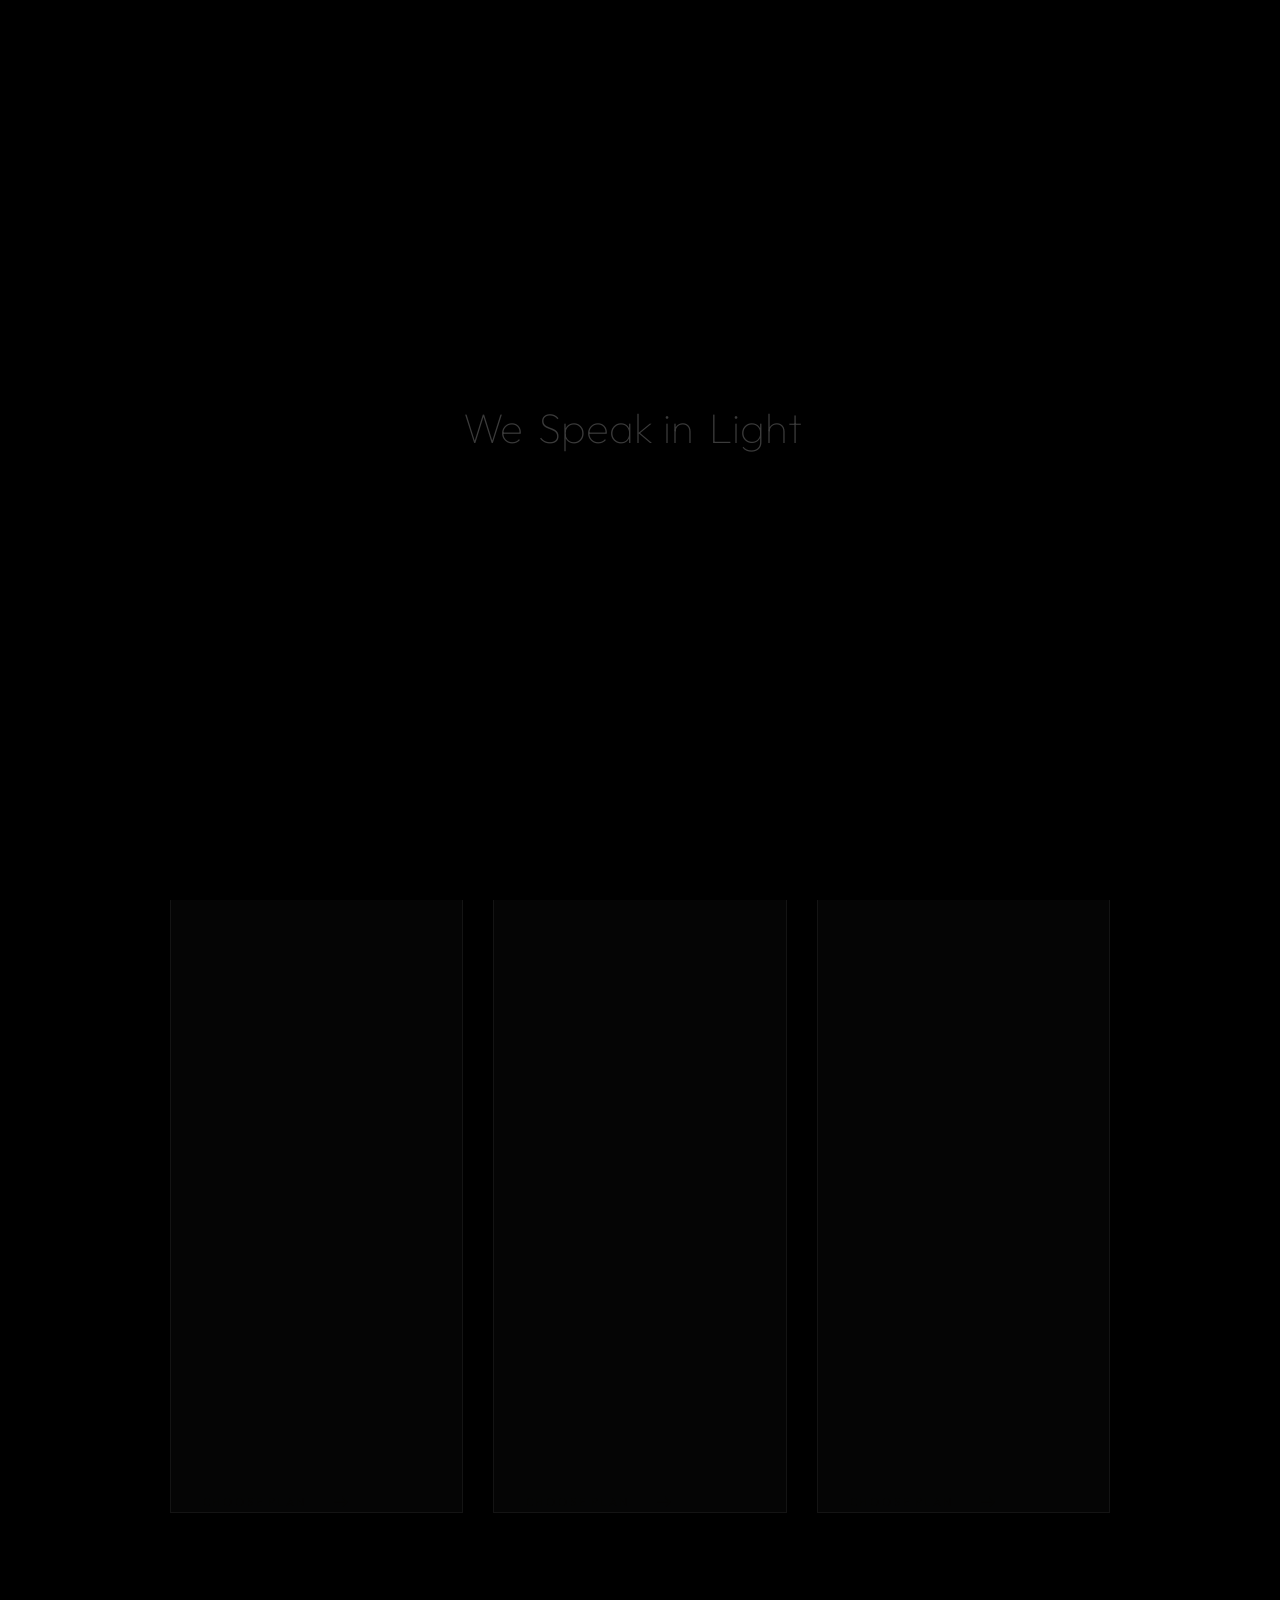
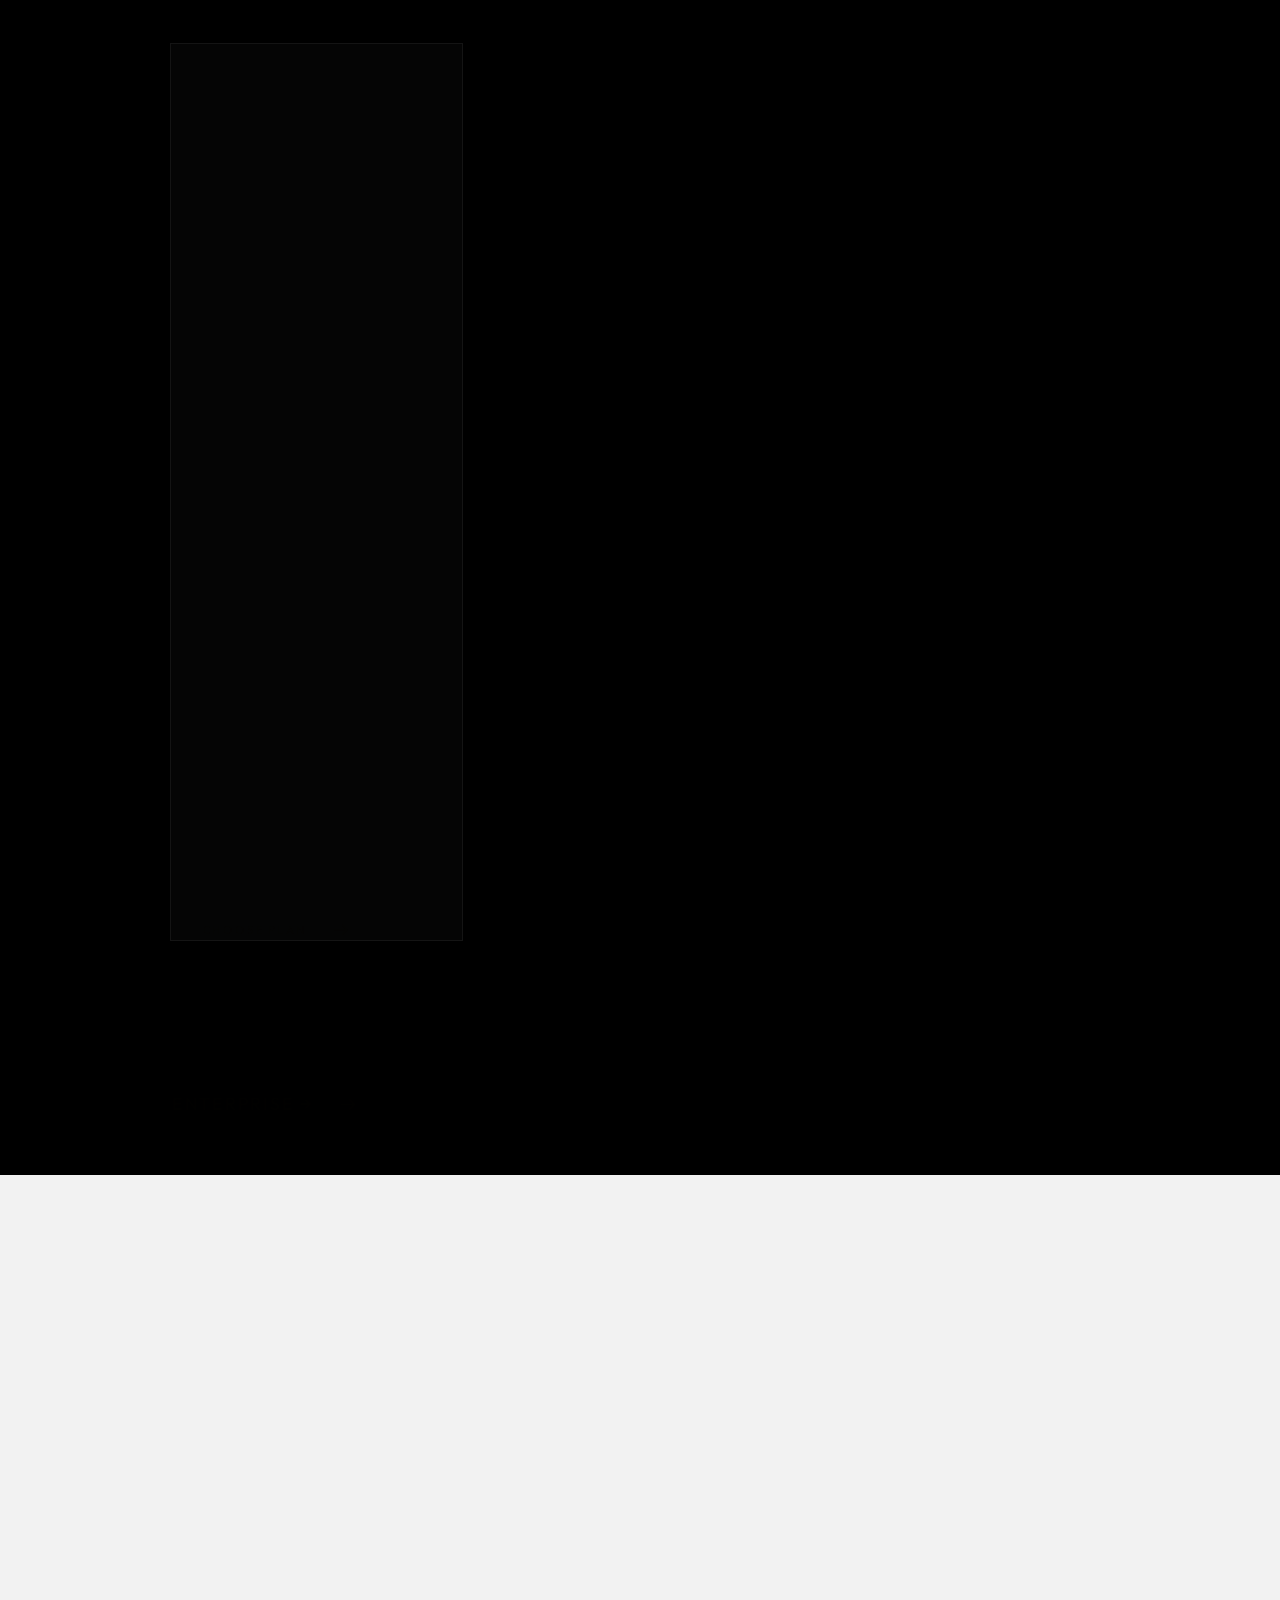
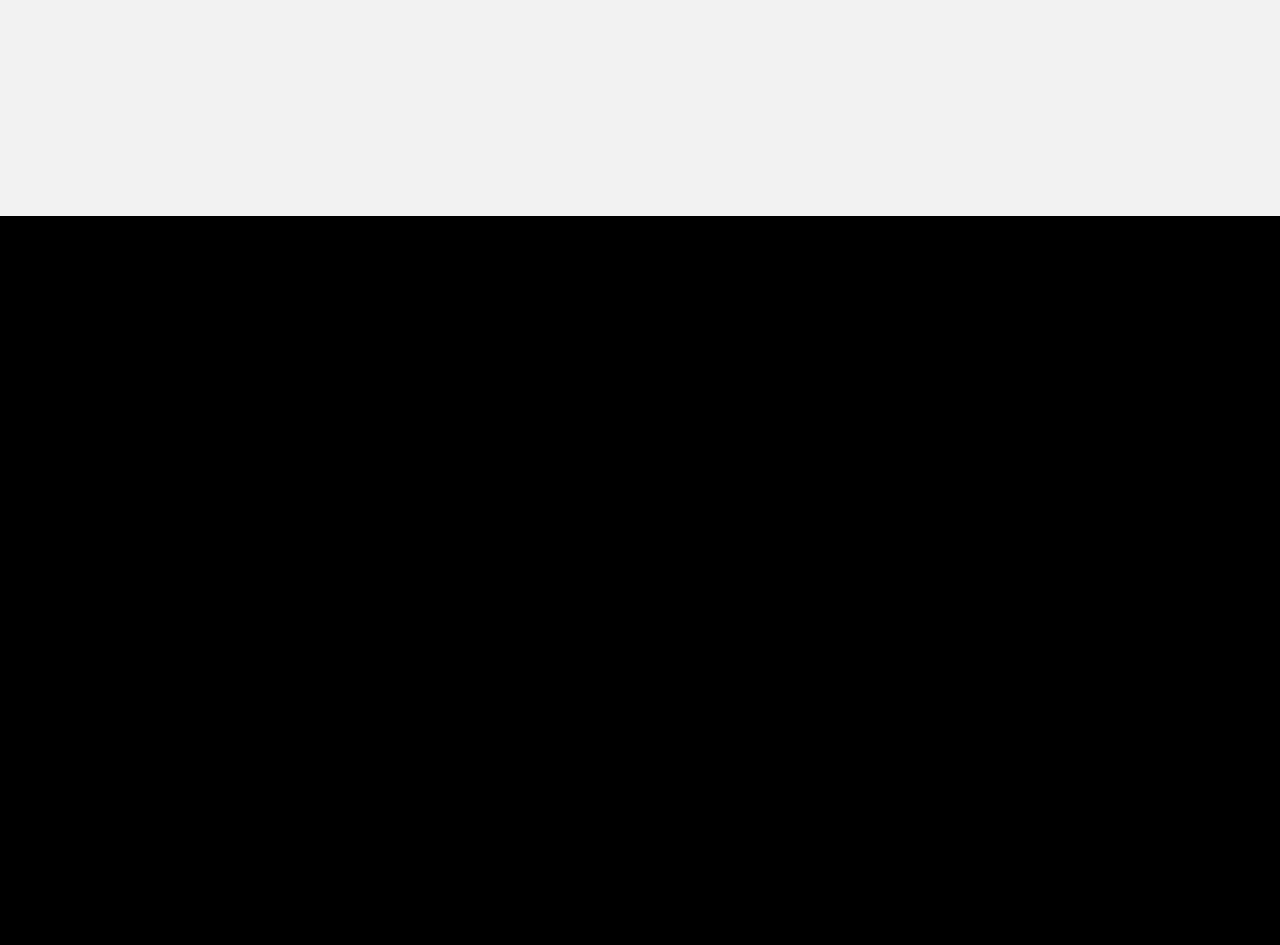
==== commit 69d2359e: "service and pricing updates" ====
--- a/pricing.html
+++ b/pricing.html
@@ -18,7 +18,7 @@
     <!-- ashley scss -->
     <link rel="stylesheet" href="css/style.css">
     <!-- page name -->
-    <title>Ashley · Pricing</title>
+    <title>Eliora · Pricing</title>
 
 </head>
 
@@ -96,14 +96,14 @@
                                             <li><a href="portfolio-3.html">Slider</a></li>
                                         </ul> -->
                                     </li>
-                                    <li class="mil-has-children mil-active">
+                                    <li class="mil-has-children">
                                         <a href="services.html">Services</a>   <!-- active / pricing -->
                                         <!-- <ul>
                                             <li><a href="services.html">Services List</a></li>
                                             <li><a href="pricing.html">Pricing plans</a></li>  
                                         </ul> -->
                                     </li>
-                                    <li class="mil-has-children">
+                                    <li class="mil-has-children mil-active">
                                         <a href="pricing.html">Pricing</a>
                                     </li>
                                     <li class="mil-has-children">
@@ -249,17 +249,40 @@
                                     
                                         
                                             <!-- pricing card 1: essential -->
-                                            <div class="col-md-4 col-lg-4 mil-mb-30">
+                                            <div class="col-md-4 col-lg-4 mil-mb-10">
                                                 <div class="mil-service-card-lg mil-offset" style="background: rgba(255,255,255,0.02); padding: 30px; border: 1px solid rgba(255,255,255,0.06);">
-                                                    <div class="mil-muted mil-up mil-mb-20" style="font-size: 14px; letter-spacing: 2px;">ESSENTIAL</div>
-                                                    <h2 class="mil-muted mil-up mil-mb-20" style="line-height: 1;"><span class="mil-thin">$</span>2.4k</h2>
-                                                    <p class="mil-light-soft mil-up mil-mb-30">per month · 12 months commitment</p>
+                                                    <div class="mil-muted mil-up mil-mb-20" style="font-size: 14px; letter-spacing: 2px;">ELIORA SILVER</div>
+                                                    <h3 class="mil-muted mil-up mil-mb-20" style="line-height: 1;">20,000 ETB</h3>
+                                                    <p class="mil-light-soft mil-up mil-mb-30">per month</p>
                                                     <ul class="mil-service-list mil-light mil-mb-30">
-                                                        <li class="mil-up">Brand strategy & positioning</li>
-                                                        <li class="mil-up">Visual identity design</li>
-                                                        <li class="mil-up">Up to 5 web pages</li>
-                                                        <li class="mil-up">Social media kit</li>
-                                                        <li class="mil-up">1 dedicated review</li>
+                                                        <li class="mil-up">12 High-Quality Videos per Month</li>
+                                                        <li class="mil-up">Professional Shoot Setup</li>
+                                                        <li class="mil-up">Cinematic Filming & Editing</li>
+                                                        <li class="mil-up">4 Branded Social Media Visuals</li>
+                                                        <li class="mil-up">Creative Scriptwriting</li>
+                                                        <li class="mil-up">Content Posting & Scheduling</li>
+                                                        <li class="mil-up">Comment & DM Management</li>
+                                                        <li class="mil-up">Weekly Performance Insights</li>
+                                                    </ul>
+                                                    <div class="mil-link mil-accent mil-arrow-place mil-up">
+                                                        <span>Choose plan</span>
+                                                    </div>
+                                                </div>
+                                            </div>
+                                            <div class="col-md-4 col-lg-4 mil-mb-10">
+                                                <div class="mil-service-card-lg mil-offset" style="background: rgba(255,255,255,0.02); padding: 30px; border: 1px solid rgba(255,255,255,0.06);">
+                                                    <div class="mil-muted mil-up mil-mb-20" style="font-size: 14px; letter-spacing: 2px;">ELIORA GOLD</div>
+                                                    <h3 class="mil-muted mil-up mil-mb-20" style="line-height: 1;">26,000 ETB</h3>
+                                                    <p class="mil-light-soft mil-up mil-mb-30">per month</p>
+                                                    <ul class="mil-service-list mil-light mil-mb-30">
+                                                        <li class="mil-up">16 High-Quality Videos per Month</li>
+                                                        <li class="mil-up">Professional Shoot Setup</li>
+                                                        <li class="mil-up">Cinematic Filming & Editing</li>
+                                                        <li class="mil-up">6 Branded Social Media Visuals</li>
+                                                        <li class="mil-up">Creative Scriptwriting</li>
+                                                        <li class="mil-up">Content Posting & Scheduling</li>
+                                                        <li class="mil-up">Comment & DM Management</li>
+                                                        <li class="mil-up">Weekly Performance Insights</li>
                                                     </ul>
                                                     <div class="mil-link mil-accent mil-arrow-place mil-up">
                                                         <span>Choose plan</span>
@@ -267,42 +290,74 @@
                                                 </div>
                                             </div>
                                             <!-- pricing card 2: growth (highlighted) -->
-                                            <div class="col-md-4 col-lg-4 mil-mb-30">
+                                            <!-- <div class="col-md-4 col-lg-4 mil-mb-30">
                                                 <div class="mil-service-card-lg" style="background: rgba(255,215,0,0.03); padding: 30px; border: 1px solid rgba(255,215,0,0.2); position: relative;">
                                                     <span style="position: absolute; top: -10px; right: 20px; background: #caad3c; color: #0a0a0a; padding: 4px 12px; font-size: 12px; letter-spacing: 1px; border-radius: 20px;">POPULAR</span>
-                                                    <div class="mil-muted mil-up mil-mb-20" style="font-size: 14px; letter-spacing: 2px;">GROWTH</div>
-                                                    <h2 class="mil-muted mil-up mil-mb-20" style="line-height: 1;"><span class="mil-thin">$</span>4.8k</h2>
-                                                    <p class="mil-light-soft mil-up mil-mb-30">per month · 6 months commitment</p>
+                                                    <div class="mil-muted mil-up mil-mb-20" style="font-size: 14px; letter-spacing: 2px;">ELIORA GOLD</div>
+                                                    <h3 class="mil-muted mil-up mil-mb-20" style="line-height: 1;">26,000 ETB</h3>
+                                                    <p class="mil-light-soft mil-up mil-mb-30">per month</p>
                                                     <ul class="mil-service-list mil-light mil-mb-30">
-                                                        <li class="mil-up">Everything in Essential</li>
-                                                        <li class="mil-up">Advanced UX/UI & conversion focus</li>
-                                                        <li class="mil-up">Up to 15 pages / CMS</li>
-                                                        <li class="mil-up">Content creation (5 posts)</li>
-                                                        <li class="mil-up">Monthly performance report</li>
+                                                        <li class="mil-up">16 High-Quality Videos per Month</li>
+                                                        <li class="mil-up">Professional Shoot Setup</li>
+                                                        <li class="mil-up">Cinematic Filming & Editing</li>
+                                                        <li class="mil-up">6 Branded Social Media Visuals</li>
+                                                        <li class="mil-up">Creative Scriptwriting</li>
+                                                        <li class="mil-up">Content Posting & Scheduling</li>
+                                                        <li class="mil-up">Comment & DM Management</li>
+                                                        <li class="mil-up">Weekly Performance Insights</li>
+                                                    </ul>
+                                                    <div class="mil-link mil-accent mil-arrow-place mil-up">
+                                                        <span>Choose plan</span>
+                                                    </div>
+                                                </div>
+                                            </div> -->
+
+                                            
+                                            <!-- pricing card 3: unlimited -->
+                                            <div class="col-md-4 col-lg-4 mil-mb-10">
+                                                <div class="mil-service-card-lg mil-offset" style="background: rgba(255,255,255,0.02); padding: 30px; border: 1px solid rgba(255,255,255,0.06);">
+                                                    <div class="mil-muted mil-up mil-mb-20" style="font-size: 14px; letter-spacing: 2px;">ELIORA PLATINUM</div>
+                                                    <h3 class="mil-muted mil-up mil-mb-20" style="line-height: 1;">30,000 ETB</h3>
+                                                    <p class="mil-light-soft mil-up mil-mb-30">per month</p>
+                                                    <ul class="mil-service-list mil-light mil-mb-30">
+                                                        <li class="mil-up">20 High-Quality Videos per Month</li>
+                                                        <li class="mil-up">Professional Shoot Setup</li>
+                                                        <li class="mil-up">Cinematic Filming & Editing</li>
+                                                        <li class="mil-up">8 Branded Social Media Visuals</li>
+                                                        <li class="mil-up">Creative Scriptwriting</li>
+                                                        <li class="mil-up">Content Posting & Scheduling</li>
+                                                        <li class="mil-up">Comment & DM Management</li>
+                                                        <li class="mil-up">Weekly Performance Insights</li>
                                                     </ul>
                                                     <div class="mil-link mil-accent mil-arrow-place mil-up">
                                                         <span>Choose plan</span>
                                                     </div>
                                                 </div>
                                             </div>
-                                            <!-- pricing card 3: unlimited -->
-                                            <div class="col-md-4 col-lg-4 mil-mb-30">
+                                            <!-- pricing card 4: unlimited -->
+                                            <div class="col-md-4 col-lg-4 mil-mb-10">
                                                 <div class="mil-service-card-lg mil-offset" style="background: rgba(255,255,255,0.02); padding: 30px; border: 1px solid rgba(255,255,255,0.06);">
-                                                    <div class="mil-muted mil-up mil-mb-20" style="font-size: 14px; letter-spacing: 2px;">UNLIMITED</div>
-                                                    <h2 class="mil-muted mil-up mil-mb-20" style="line-height: 1;"><span class="mil-thin">$</span>9.2k</h2>
-                                                    <p class="mil-light-soft mil-up mil-mb-30">per month · flexible / quarterly</p>
+                                                    <div class="mil-muted mil-up mil-mb-20" style="font-size: 14px; letter-spacing: 2px;">ELIORA DIAMOND</div>
+                                                    <h3 class="mil-muted mil-up mil-mb-20" style="line-height: 1;">40,000 ETB</h3>
+                                                    <p class="mil-light-soft mil-up mil-mb-30">per month</p>
                                                     <ul class="mil-service-list mil-light mil-mb-30">
-                                                        <li class="mil-up">Everything in Growth</li>
-                                                        <li class="mil-up">Unlimited revisions & support</li>
-                                                        <li class="mil-up">Custom development / web app</li>
-                                                        <li class="mil-up">Dedicated project manager</li>
-                                                        <li class="mil-up">Priority slack & strategy calls</li>
+                                                        <li class="mil-up">30 High-Quality Videos per Month</li>
+                                                        <li class="mil-up">Professional Shoot Setup</li>
+                                                        <li class="mil-up">Cinematic Filming & Editing</li>
+                                                        <li class="mil-up">10 Branded Social Media Visuals</li>
+                                                        <li class="mil-up">Creative Scriptwriting</li>
+                                                        <li class="mil-up">Content Posting & Scheduling</li>
+                                                        <li class="mil-up">Comment & DM Management</li>
+                                                        <li class="mil-up">Weekly Performance Insights</li>
+                                                        <li class="mil-up">Priority Support & Faster Delivery</li>
                                                     </ul>
                                                     <div class="mil-link mil-accent mil-arrow-place mil-up">
                                                         <span>Choose plan</span>
                                                     </div>
                                                 </div>
                                             </div>
+                                            <div class="col-md-4 col-lg-4 mil-mb-10"></div>
+                                            <div class="col-md-4 col-lg-4 mil-mb-10"></div>
                                             <!-- extra note: enterprise (using col layout) -->
                                             <div class="col-md-6 col-lg-6 mil-mb-30 d-flex align-items-end">
                                                 <div class="mil-up">
